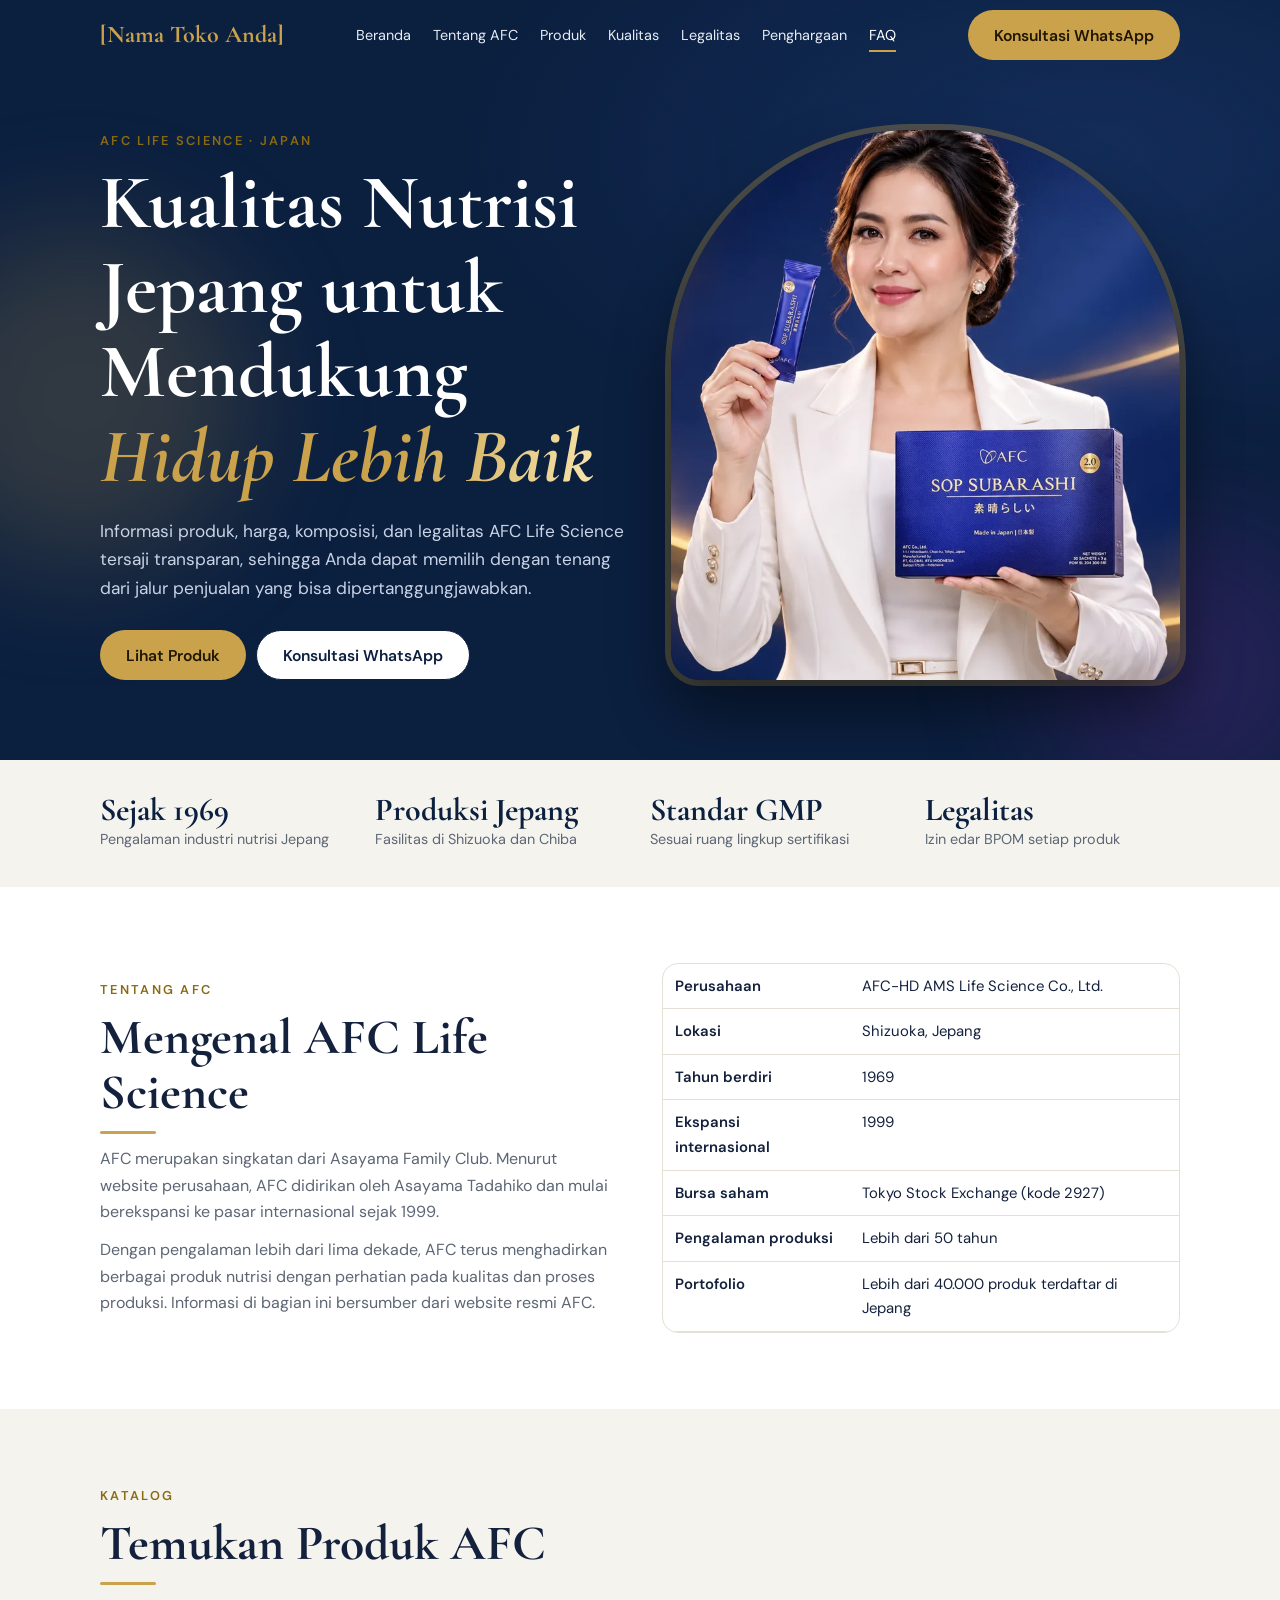
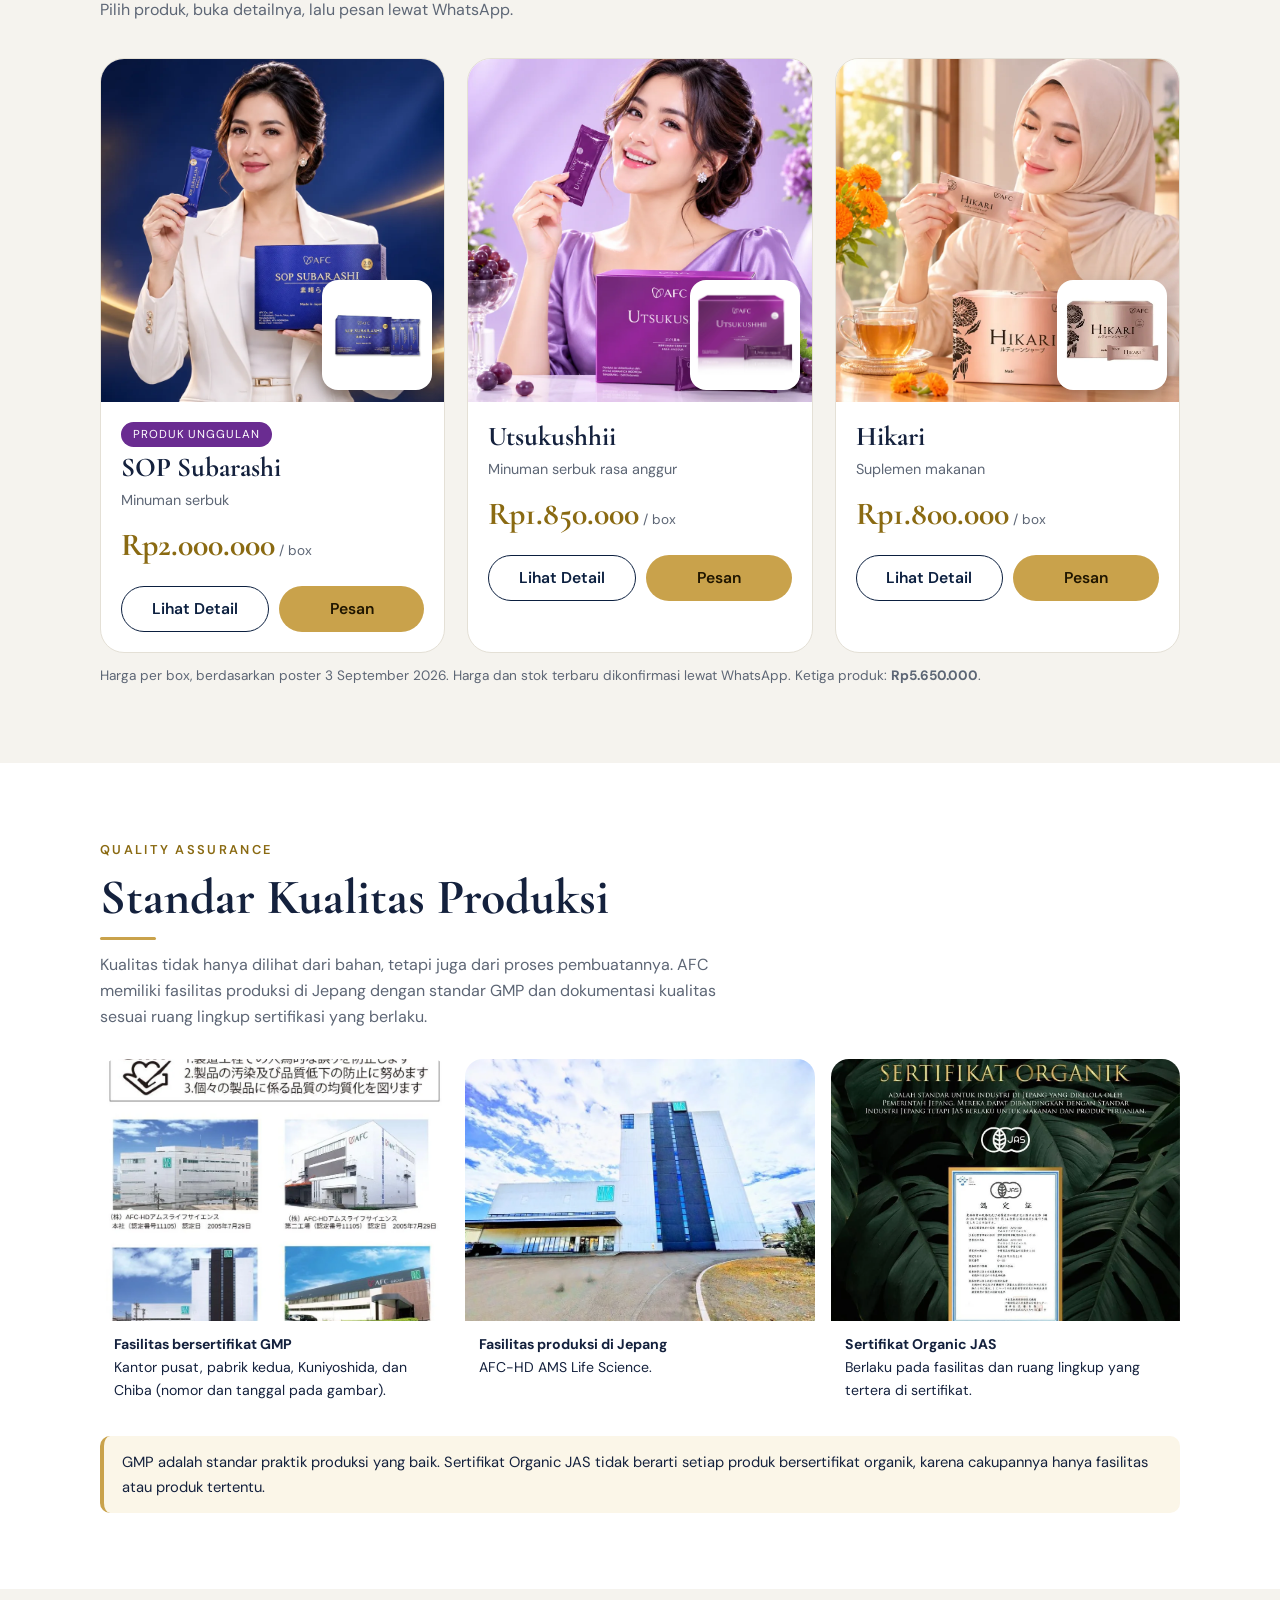
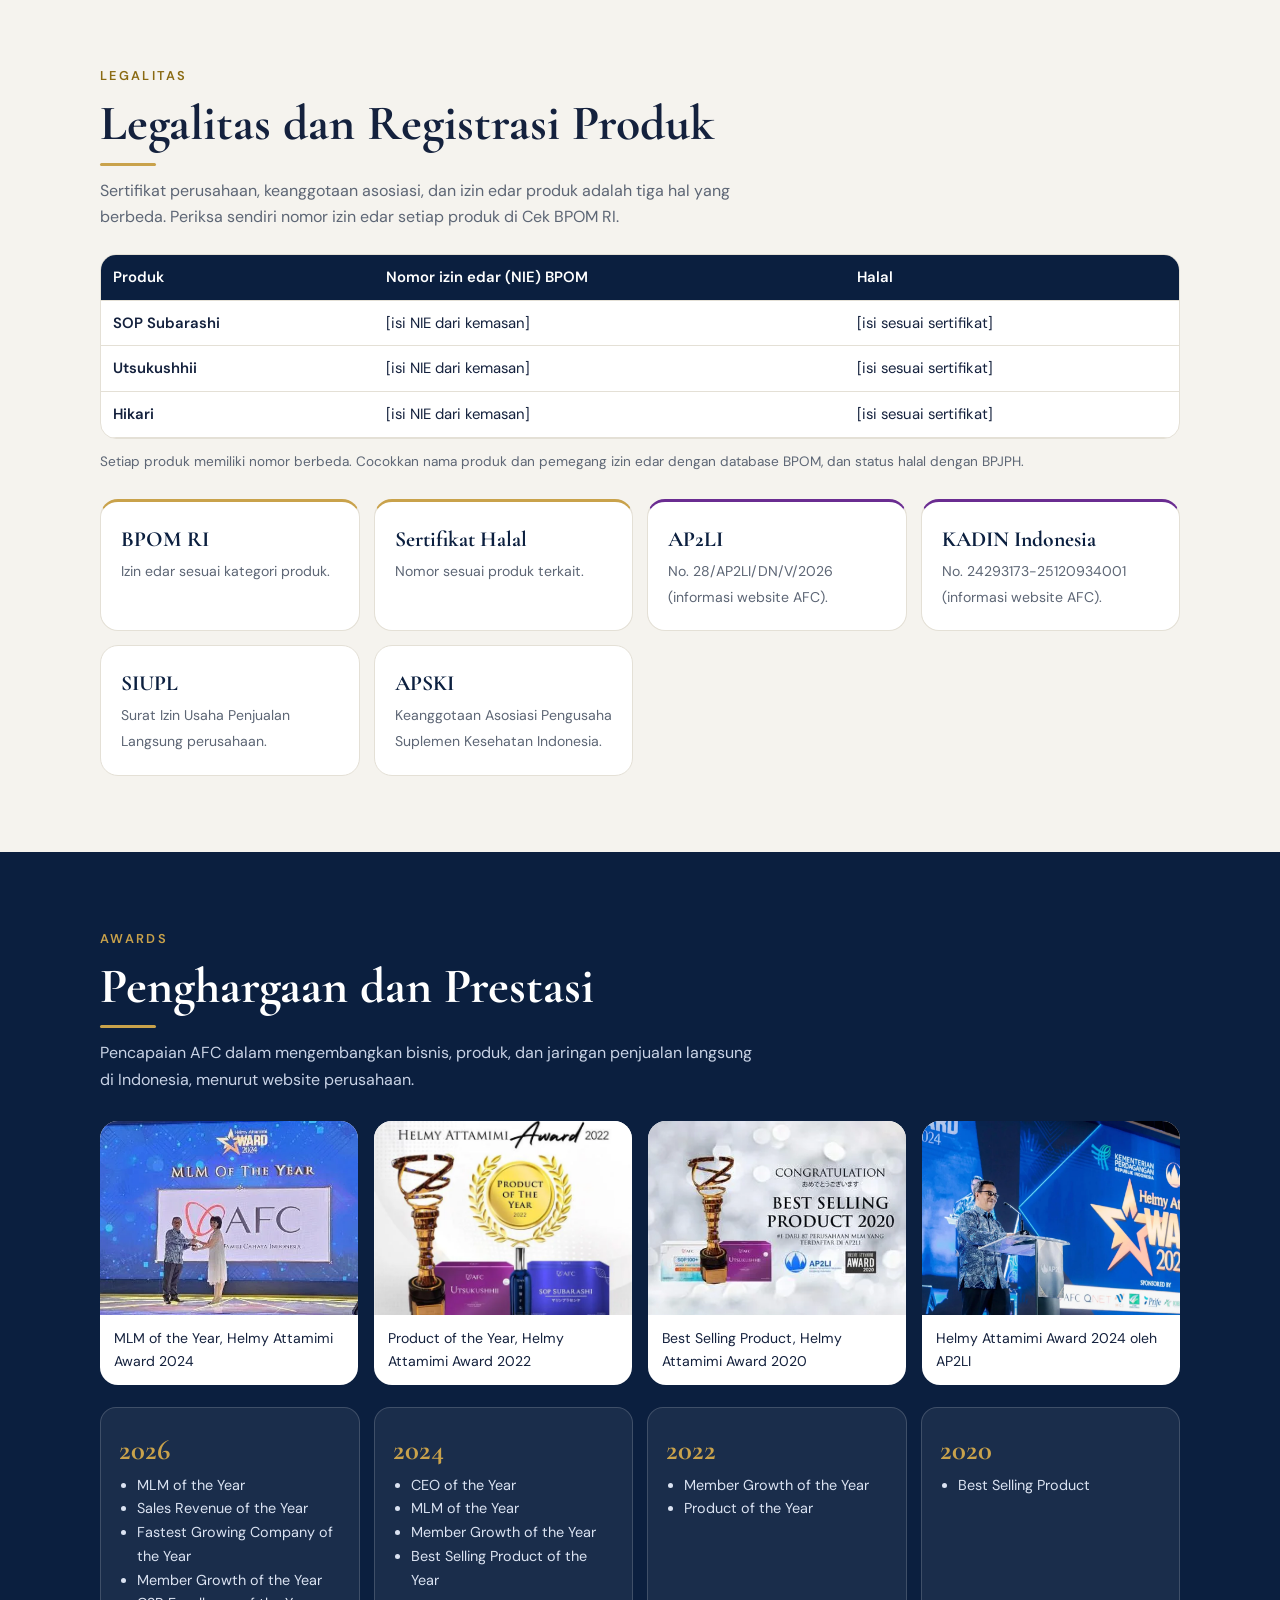
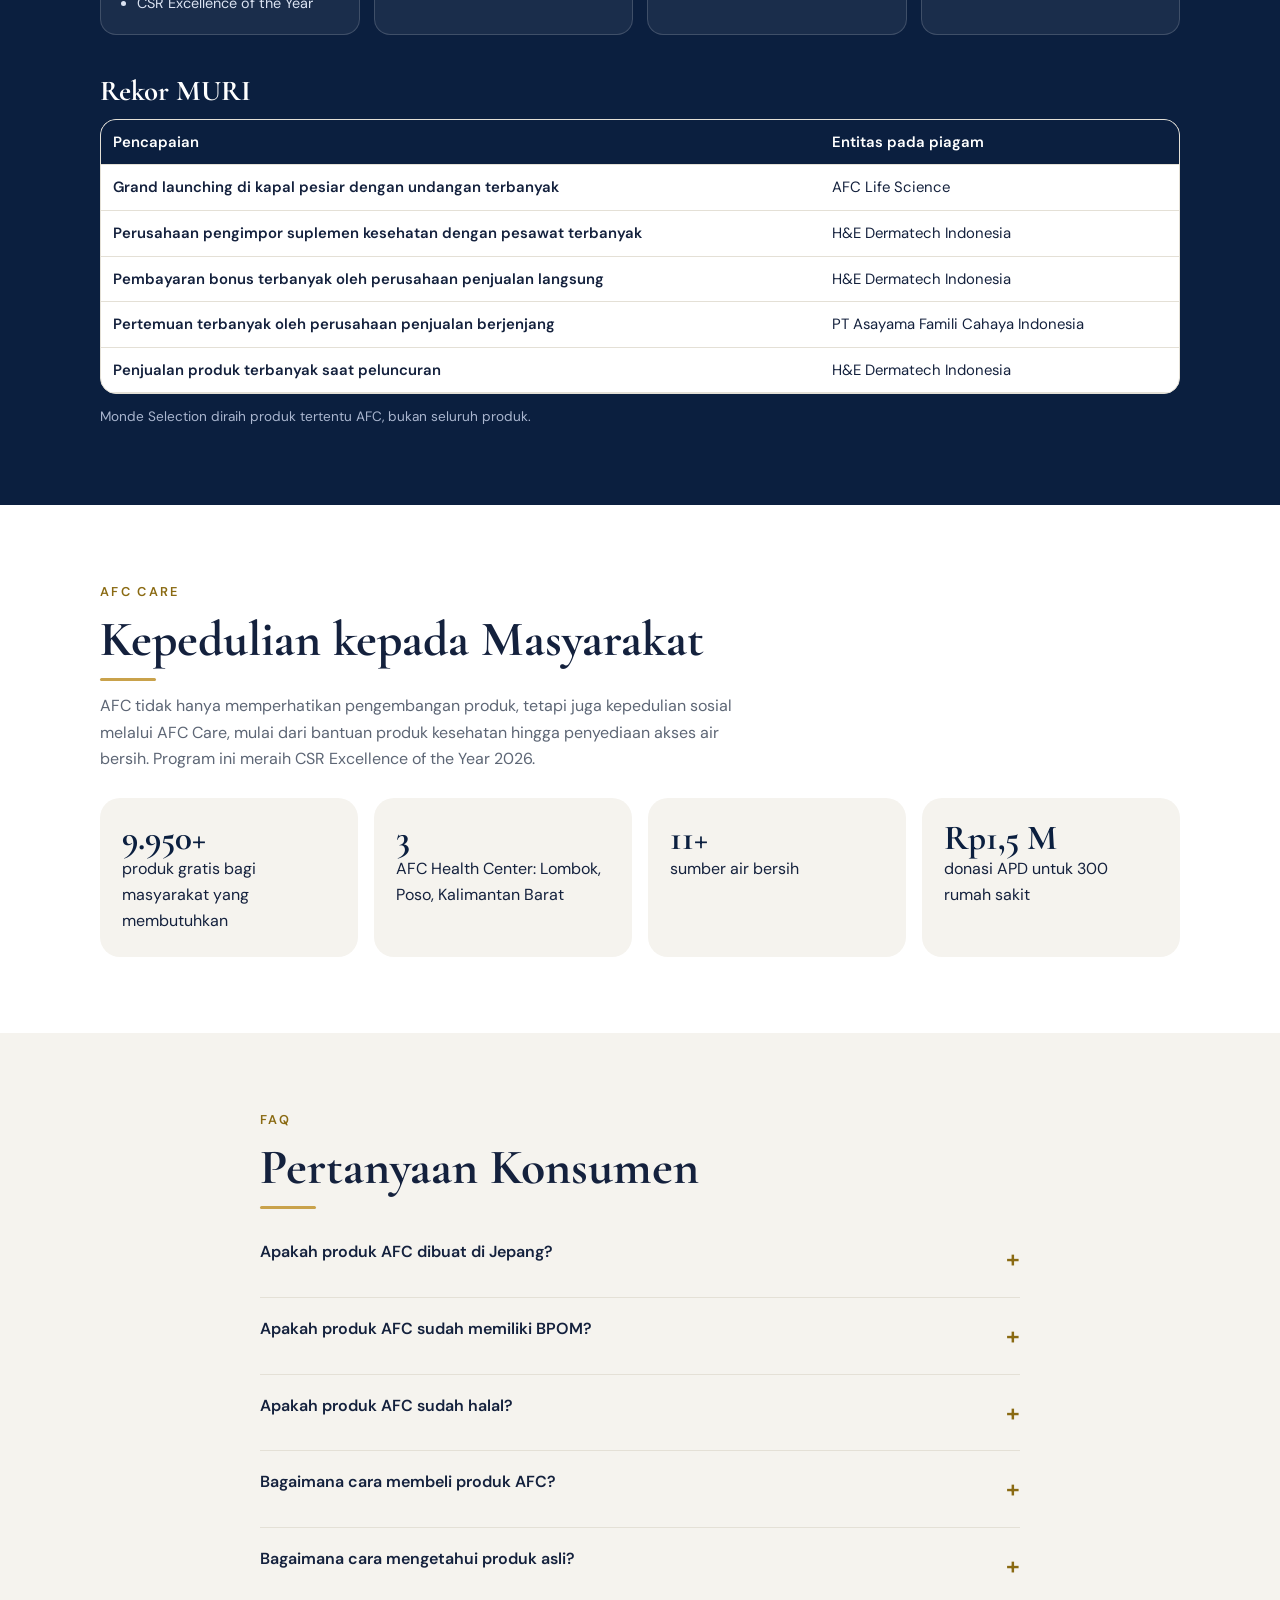
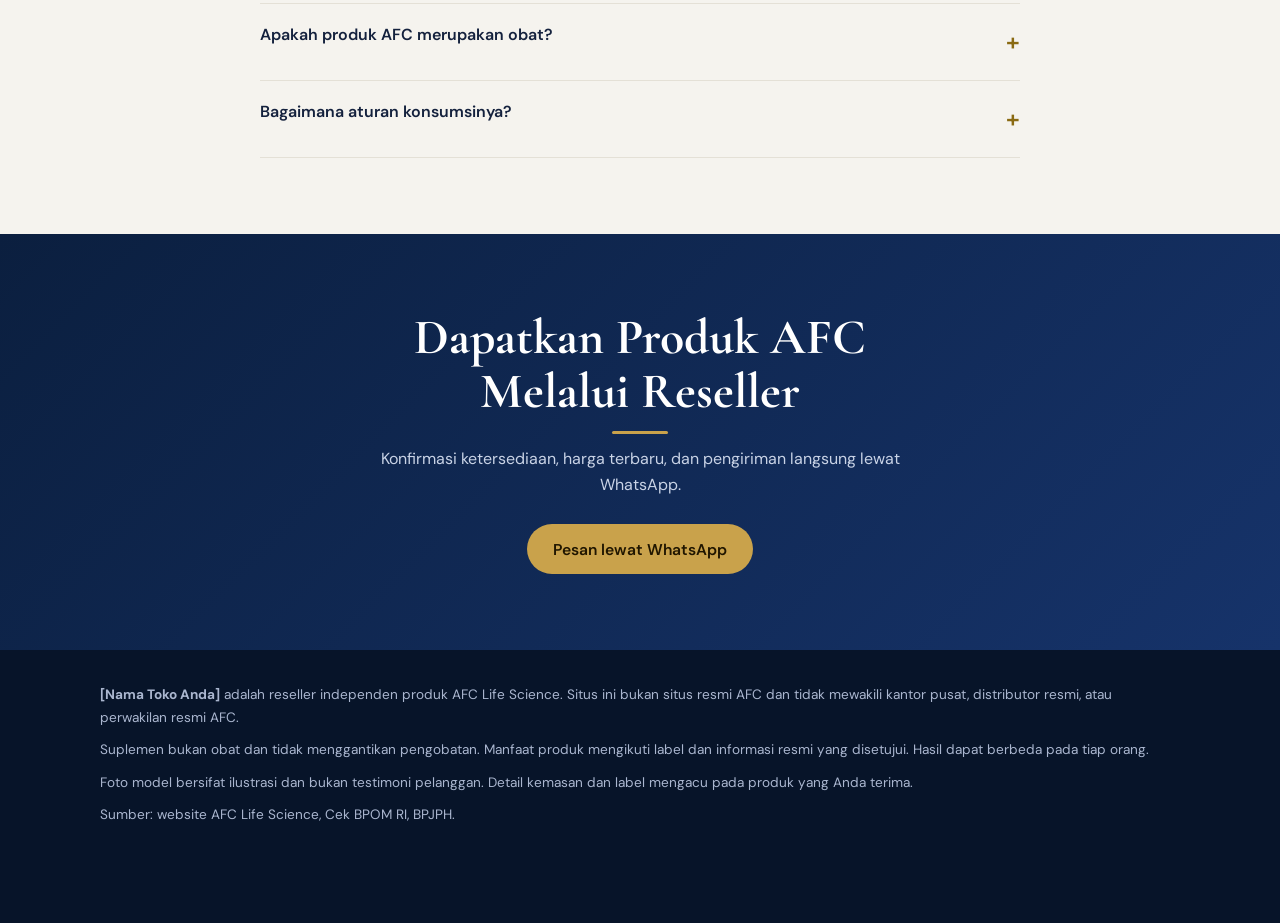
==== index.html @ 200b64c8 "Versi pertama" ====
<!DOCTYPE html>
<html lang="id">
<head>
<meta charset="utf-8">
<meta name="viewport" content="width=device-width, initial-scale=1, viewport-fit=cover">
<title>Produk AFC Life Science – SOP Subarashi, Utsukushhii, Hikari</title>
<meta name="description" content="Informasi produk, harga, komposisi, dan legalitas AFC Life Science. Pemesanan mudah lewat WhatsApp, pengiriman ke seluruh Indonesia.">
<link rel="canonical" href="https://www.domainanda.com/">
<meta property="og:title" content="Produk AFC Life Science – Kualitas Nutrisi Jepang">
<meta property="og:description" content="Katalog, harga, dan legalitas produk AFC Life Science. Pesan lewat WhatsApp.">
<meta property="og:image" content="https://www.domainanda.com/assets/images/product/sop-subarashi.webp">
<link rel="icon" type="image/svg+xml" href="assets/images/icons/favicon.svg">
<link rel="preconnect" href="https://fonts.googleapis.com"><link rel="preconnect" href="https://fonts.gstatic.com" crossorigin>
<link href="https://fonts.googleapis.com/css2?family=Cormorant+Garamond:ital,wght@0,600;0,700;1,600&family=DM+Sans:wght@400;500;600&display=swap" rel="stylesheet">
<link rel="stylesheet" href="assets/css/style.css">
</head>
<body>
<div id="prog" aria-hidden="true"></div>
<header id="hd"><div class="wrap nav">
<a class="logo" href="#top"><span class="reseller">[Nama Toko]</span></a>
<nav id="nav" aria-label="Menu utama"><ul>
<li><a href="#top" class="on">Beranda</a></li><li><a href="#tentang">Tentang AFC</a></li><li><a href="#katalog">Produk</a></li><li><a href="#kualitas">Kualitas</a></li><li><a href="#legalitas">Legalitas</a></li><li><a href="#penghargaan">Penghargaan</a></li><li><a href="#faq">FAQ</a></li></ul></nav>
<a class="btn gold" data-wa="Header" href="#">Konsultasi WhatsApp</a>
<button class="burger" id="bg" aria-label="Buka menu" aria-expanded="false"><span></span></button>
</div></header>

<main id="top">
<section class="hero"><div class="wrap">
<div><span class="eyebrow">AFC Life Science · Japan</span>
<h1>Kualitas Nutrisi Jepang untuk Mendukung <em>Hidup Lebih Baik</em></h1>
<p class="lead">Informasi produk, harga, komposisi, dan legalitas AFC Life Science tersaji transparan, sehingga Anda dapat memilih dengan tenang dari jalur penjualan yang bisa dipertanggungjawabkan.</p>
<div class="row"><a class="btn gold" href="#katalog">Lihat Produk</a><a class="btn ghost" data-wa="Hero" href="#">Konsultasi WhatsApp</a></div></div>
<div class="arch"><img src="assets/images/lifestyle/sop-subarashi.webp" alt="Ilustrasi SOP Subarashi AFC Life Science" fetchpriority="high"></div>
</div></section>

<div class="trust"><div class="wrap">
<div class="ti"><b>Sejak 1969</b><span>Pengalaman industri nutrisi Jepang</span></div>
<div class="ti"><b>Produksi Jepang</b><span>Fasilitas di Shizuoka dan Chiba</span></div>
<div class="ti"><b>Standar GMP</b><span>Sesuai ruang lingkup sertifikasi</span></div>
<div class="ti"><b>Legalitas</b><span>Izin edar BPOM setiap produk</span></div>
</div></div>

<section id="tentang"><div class="wrap two">
<div class="rv"><span class="eyebrow">Tentang AFC</span><h2>Mengenal AFC Life Science</h2>
<p class="lead">AFC merupakan singkatan dari Asayama Family Club. Menurut website perusahaan, AFC didirikan oleh Asayama Tadahiko dan mulai berekspansi ke pasar internasional sejak 1999.</p>
<p class="lead" style="margin-top:12px">Dengan pengalaman lebih dari lima dekade, AFC terus menghadirkan berbagai produk nutrisi dengan perhatian pada kualitas dan proses produksi. Informasi di bagian ini bersumber dari website resmi AFC.</p></div>
<div class="tw rv"><table>
<tr><td>Perusahaan</td><td>AFC-HD AMS Life Science Co., Ltd.</td></tr>
<tr><td>Lokasi</td><td>Shizuoka, Jepang</td></tr>
<tr><td>Tahun berdiri</td><td>1969</td></tr>
<tr><td>Ekspansi internasional</td><td>1999</td></tr>
<tr><td>Bursa saham</td><td>Tokyo Stock Exchange (kode 2927)</td></tr>
<tr><td>Pengalaman produksi</td><td>Lebih dari 50 tahun</td></tr>
<tr><td>Portofolio</td><td>Lebih dari 40.000 produk terdaftar di Jepang</td></tr>
</table></div></div></section>

<section id="katalog" style="background:var(--soft)"><div class="wrap">
<span class="eyebrow">Katalog</span><h2>Temukan Produk AFC</h2>
<p class="lead">Pilih produk, buka detailnya, lalu pesan lewat WhatsApp.</p>
<div class="cards" id="cards"></div>
<p class="small"><span id="pnote"></span> Ketiga produk: <b id="total"></b>.</p>
</div></section>

<section id="kualitas"><div class="wrap">
<span class="eyebrow">Quality Assurance</span><h2>Standar Kualitas Produksi</h2>
<p class="lead">Kualitas tidak hanya dilihat dari bahan, tetapi juga dari proses pembuatannya. AFC memiliki fasilitas produksi di Jepang dengan standar GMP dan dokumentasi kualitas sesuai ruang lingkup sertifikasi yang berlaku.</p>
<div class="gal">
<figure class="rv"><a href="assets/images/certification/gmp-fasilitas.webp" target="_blank" rel="noopener"><img src="assets/images/certification/gmp-fasilitas.webp" alt="Fasilitas produksi bersertifikat GMP JHNFA" loading="lazy"></a><figcaption><b>Fasilitas bersertifikat GMP</b><br>Kantor pusat, pabrik kedua, Kuniyoshida, dan Chiba (nomor dan tanggal pada gambar).</figcaption></figure>
<figure class="rv"><a href="assets/images/certification/pabrik-jepang.webp" target="_blank" rel="noopener"><img src="assets/images/certification/pabrik-jepang.webp" alt="Pabrik AFC-HD AMS Life Science di Jepang" loading="lazy"></a><figcaption><b>Fasilitas produksi di Jepang</b><br>AFC-HD AMS Life Science.</figcaption></figure>
<figure class="rv"><a href="assets/images/certification/organic-jas.webp" target="_blank" rel="noopener"><img src="assets/images/certification/organic-jas.webp" alt="Sertifikat Organic JAS" loading="lazy"></a><figcaption><b>Sertifikat Organic JAS</b><br>Berlaku pada fasilitas dan ruang lingkup yang tertera di sertifikat.</figcaption></figure>
</div>
<div class="warn">GMP adalah standar praktik produksi yang baik. Sertifikat Organic JAS tidak berarti setiap produk bersertifikat organik, karena cakupannya hanya fasilitas atau produk tertentu.</div>
</div></section>

<section id="legalitas" style="background:var(--soft)"><div class="wrap">
<span class="eyebrow">Legalitas</span><h2>Legalitas dan Registrasi Produk</h2>
<p class="lead">Sertifikat perusahaan, keanggotaan asosiasi, dan izin edar produk adalah tiga hal yang berbeda. Periksa sendiri nomor izin edar setiap produk di Cek BPOM RI.</p>
<div class="tw" style="margin-top:24px;background:#fff"><table>
<tr><th>Produk</th><th>Nomor izin edar (NIE) BPOM</th><th>Halal</th></tr>
<tr><td>SOP Subarashi</td><td>[isi NIE dari kemasan]</td><td>[isi sesuai sertifikat]</td></tr>
<tr><td>Utsukushhii</td><td>[isi NIE dari kemasan]</td><td>[isi sesuai sertifikat]</td></tr>
<tr><td>Hikari</td><td>[isi NIE dari kemasan]</td><td>[isi sesuai sertifikat]</td></tr></table></div>
<p class="small">Setiap produk memiliki nomor berbeda. Cocokkan nama produk dan pemegang izin edar dengan database BPOM, dan status halal dengan BPJPH.</p>
<div class="badges">
<div class="bd g"><b>BPOM RI</b><span>Izin edar sesuai kategori produk.</span></div>
<div class="bd g"><b>Sertifikat Halal</b><span>Nomor sesuai produk terkait.</span></div>
<div class="bd p"><b>AP2LI</b><span>No. 28/AP2LI/DN/V/2026 (informasi website AFC).</span></div>
<div class="bd p"><b>KADIN Indonesia</b><span>No. 24293173-25120934001 (informasi website AFC).</span></div>
<div class="bd"><b>SIUPL</b><span>Surat Izin Usaha Penjualan Langsung perusahaan.</span></div>
<div class="bd"><b>APSKI</b><span>Keanggotaan Asosiasi Pengusaha Suplemen Kesehatan Indonesia.</span></div>
</div></div></section>

<section id="penghargaan" class="dark"><div class="wrap">
<span class="eyebrow">Awards</span><h2>Penghargaan dan Prestasi</h2>
<p class="lead">Pencapaian AFC dalam mengembangkan bisnis, produk, dan jaringan penjualan langsung di Indonesia, menurut website perusahaan.</p>
<div class="gal">
<figure class="rv"><img src="assets/images/awards/mlm-of-the-year-2024.webp" alt="MLM of the Year 2024" loading="lazy"><figcaption>MLM of the Year, Helmy Attamimi Award 2024</figcaption></figure>
<figure class="rv"><img src="assets/images/awards/product-of-the-year-2022.webp" alt="Product of the Year 2022" loading="lazy"><figcaption>Product of the Year, Helmy Attamimi Award 2022</figcaption></figure>
<figure class="rv"><img src="assets/images/awards/best-selling-2020.webp" alt="Best Selling Product 2020" loading="lazy"><figcaption>Best Selling Product, Helmy Attamimi Award 2020</figcaption></figure>
<figure class="rv"><img src="assets/images/awards/helmy-attamimi-2024.webp" alt="Helmy Attamimi Award 2024" loading="lazy"><figcaption>Helmy Attamimi Award 2024 oleh AP2LI</figcaption></figure>
</div>
<div class="yrs">
<div class="yr"><b>2026</b><ul><li>MLM of the Year</li><li>Sales Revenue of the Year</li><li>Fastest Growing Company of the Year</li><li>Member Growth of the Year</li><li>CSR Excellence of the Year</li></ul></div>
<div class="yr"><b>2024</b><ul><li>CEO of the Year</li><li>MLM of the Year</li><li>Member Growth of the Year</li><li>Best Selling Product of the Year</li></ul></div>
<div class="yr"><b>2022</b><ul><li>Member Growth of the Year</li><li>Product of the Year</li></ul></div>
<div class="yr"><b>2020</b><ul><li>Best Selling Product</li></ul></div>
</div>
<h3 style="font-size:1.8rem;margin:40px 0 12px">Rekor MURI</h3>
<div class="tw" style="background:#fff;color:var(--ink)"><table>
<tr><th>Pencapaian</th><th>Entitas pada piagam</th></tr>
<tr><td>Grand launching di kapal pesiar dengan undangan terbanyak</td><td>AFC Life Science</td></tr>
<tr><td>Perusahaan pengimpor suplemen kesehatan dengan pesawat terbanyak</td><td>H&amp;E Dermatech Indonesia</td></tr>
<tr><td>Pembayaran bonus terbanyak oleh perusahaan penjualan langsung</td><td>H&amp;E Dermatech Indonesia</td></tr>
<tr><td>Pertemuan terbanyak oleh perusahaan penjualan berjenjang</td><td>PT Asayama Famili Cahaya Indonesia</td></tr>
<tr><td>Penjualan produk terbanyak saat peluncuran</td><td>H&amp;E Dermatech Indonesia</td></tr></table></div>
<p class="small" style="color:#aab6cf">Monde Selection diraih produk tertentu AFC, bukan seluruh produk.</p>
</div></section>

<section id="care"><div class="wrap">
<span class="eyebrow">AFC Care</span><h2>Kepedulian kepada Masyarakat</h2>
<p class="lead">AFC tidak hanya memperhatikan pengembangan produk, tetapi juga kepedulian sosial melalui AFC Care, mulai dari bantuan produk kesehatan hingga penyediaan akses air bersih. Program ini meraih CSR Excellence of the Year 2026.</p>
<div class="stats">
<div class="stat rv"><b data-to="10000" data-suffix="+">10.000+</b>produk gratis bagi masyarakat yang membutuhkan</div>
<div class="stat rv"><b data-to="3">3</b>AFC Health Center: Lombok, Poso, Kalimantan Barat</div>
<div class="stat rv"><b data-to="11" data-suffix="+">11+</b>sumber air bersih</div>
<div class="stat rv"><b data-to="1.5" data-dec="1" data-prefix="Rp" data-suffix=" M">Rp1,5 M</b>donasi APD untuk 300 rumah sakit</div>
</div></div></section>

<section id="faq" style="background:var(--soft)"><div class="wrap" style="max-width:800px"><span class="eyebrow">FAQ</span><h2>Pertanyaan Konsumen</h2>
<details><summary>Apakah produk AFC dibuat di Jepang?</summary><div class="a"><div>Website AFC menyatakan produknya dibuat di Jepang. Periksa juga informasi negara produksi pada kemasan masing-masing produk.</div></div></details>
<details><summary>Apakah produk AFC sudah memiliki BPOM?</summary><div class="a"><div>Produk yang dipasarkan di Indonesia memiliki izin edar dengan nomor registrasi masing-masing, yang dapat diperiksa di website resmi BPOM.</div></div></details>
<details><summary>Apakah produk AFC sudah halal?</summary><div class="a"><div>Status halal mengikuti produk dan cakupan sertifikat yang berlaku. Tanyakan nomor sertifikatnya kepada kami atau periksa di BPJPH.</div></div></details>
<details><summary>Bagaimana cara membeli produk AFC?</summary><div class="a"><div>Hubungi kami lewat WhatsApp untuk informasi harga, ketersediaan, dan pemesanan.</div></div></details>
<details><summary>Bagaimana cara mengetahui produk asli?</summary><div class="a"><div>Periksa kemasan, label, nomor izin edar, informasi produsen dan pemegang izin edar, serta sumber pembelian.</div></div></details>
<details><summary>Apakah produk AFC merupakan obat?</summary><div class="a"><div>Bukan. Suplemen tidak menggantikan pengobatan atau konsultasi medis.</div></div></details>
<details><summary>Bagaimana aturan konsumsinya?</summary><div class="a"><div>Ikuti petunjuk konsumsi yang tertera pada kemasan dan informasi resmi produk.</div></div></details>
</div></section>

<section class="cta"><div class="wrap"><h2>Dapatkan Produk AFC Melalui Reseller</h2>
<p>Konfirmasi ketersediaan, harga terbaru, dan pengiriman langsung lewat WhatsApp.</p>
<a class="btn gold" data-wa="Penutup" href="#">Pesan lewat WhatsApp</a></div></section>
</main>

<footer><div class="wrap">
<div><b class="reseller"></b> adalah reseller independen produk AFC Life Science. Situs ini bukan situs resmi AFC dan tidak mewakili kantor pusat, distributor resmi, atau perwakilan resmi AFC.</div>
<div>Suplemen bukan obat dan tidak menggantikan pengobatan. Manfaat produk mengikuti label dan informasi resmi yang disetujui. Hasil dapat berbeda pada tiap orang.</div>
<div>Foto model bersifat ilustrasi dan bukan testimoni pelanggan. Detail kemasan dan label mengacu pada produk yang Anda terima.</div>
<div>Sumber: website AFC Life Science, Cek BPOM RI, BPJPH.</div></div></footer>

<a class="btn gold sticky" data-wa="Sticky" href="#">Pesan via WhatsApp</a>
<dialog id="dlg" aria-label="Detail produk"><button class="x" data-close aria-label="Tutup">×</button><div id="dbody"></div></dialog>
<script src="assets/js/product.js"></script>
<script src="assets/js/tracking.js"></script>
<script src="assets/js/main.js" defer></script>
</body>
</html>
---- assets/css/style.css ----
:root{--navy:#0B1F3F;--navy2:#16336a;--gold:#C9A24B;--gold-d:#8a6a12;--purple:#6A2C91;--gray:#5d6675;--soft:#f5f3ee;--line:#e4e0d6;--ink:#14213d}
*{box-sizing:border-box;margin:0}
html{scroll-behavior:smooth;scroll-padding-top:76px;padding-top:env(safe-area-inset-top,0px);padding-bottom:env(safe-area-inset-bottom,0px)}
body{font-family:'DM Sans',system-ui,sans-serif;color:var(--ink);background:#fff;line-height:1.65;overflow-x:hidden}
h1,h2,h3{font-family:'Cormorant Garamond',Georgia,serif;line-height:1.1;font-weight:700}
img{max-width:100%;display:block}
.wrap{max-width:1120px;margin:auto;padding:0 20px}
section{padding:76px 0}
h2{font-size:clamp(2rem,5vw,3.1rem);margin-bottom:12px}
.eyebrow,.script{font-size:.8rem;letter-spacing:.18em;text-transform:uppercase;color:var(--gold-d);font-weight:600;display:block;margin-bottom:10px}
.lead{color:var(--gray);max-width:60ch}
.btn{display:inline-flex;align-items:center;justify-content:center;gap:8px;min-height:50px;padding:0 26px;border-radius:99px;background:var(--navy);color:#fff;font:600 .98rem 'DM Sans',sans-serif;text-decoration:none;border:0;cursor:pointer;transition:transform .2s,background .2s}
.btn:hover{transform:translateY(-2px)}
.btn.gold{background:var(--gold);color:#201600}.btn.gold:hover{background:#d8b45e}
.btn.ghost{background:#fff;color:var(--navy);border:1px solid var(--navy)}
:focus-visible{outline:3px solid var(--gold);outline-offset:3px}
header{position:fixed;inset:0 0 auto;z-index:50;padding-top:env(safe-area-inset-top,0px);transition:background .3s}
header.s{background:rgba(11,31,63,.96);backdrop-filter:blur(8px)}
.nav{display:flex;align-items:center;justify-content:space-between;height:70px;gap:16px}
.logo{font-family:'Cormorant Garamond',serif;font-weight:700;font-size:1.5rem;color:#fff;text-decoration:none;white-space:nowrap}
.logo span{color:var(--gold)}
nav ul{display:flex;gap:22px;list-style:none;padding:0}
nav a{color:#e8ecf5;text-decoration:none;font-size:.9rem;padding:6px 0;border-bottom:2px solid transparent}
nav a.on{border-color:var(--gold);color:#fff}
.burger{display:none;width:44px;height:44px;border-radius:50%;border:1px solid #ffffff55;background:transparent;cursor:pointer;position:relative}
.burger span,.burger span::before{position:absolute;left:12px;width:18px;height:2px;background:#fff;transition:.3s}
.burger span{top:21px}.burger span::before{content:"";left:0;top:-6px}
.burger[aria-expanded=true] span{background:transparent}.burger[aria-expanded=true] span::before{top:0;transform:rotate(45deg)}
@media(max-width:960px){.burger{display:block}.nav>.btn{display:none}
nav{position:fixed;inset:70px 0 auto;background:var(--navy);padding:14px 20px 24px;transform:translateY(-130%);transition:transform .35s}
nav.open{transform:none}nav ul{flex-direction:column;gap:4px}nav a{display:block;padding:12px 0;font-size:1.05rem}}
.hero{background:radial-gradient(70% 60% at 85% 20%,#24488f55,transparent 70%),var(--navy);color:#fff;padding:130px 0 80px}
.hero .wrap{display:grid;grid-template-columns:1.05fr 1fr;gap:36px;align-items:center}
.hero h1{font-size:clamp(2.6rem,7vw,4.8rem);margin-bottom:18px}.hero h1 em{color:var(--gold);font-style:italic}
.hero .lead{color:#c9d3e6;margin-bottom:28px;font-size:1.08rem}
.row{display:flex;gap:10px;flex-wrap:wrap}
.panel{background:var(--soft);border-radius:200px 200px 28px 28px;padding:44px 20px 28px;display:flex;align-items:center;justify-content:center;position:relative;box-shadow:0 30px 60px #0006}
.panel img{mix-blend-mode:multiply;width:36%;margin:0 -2%}
.panel img:nth-child(2){width:42%;z-index:2}
.panel .float{animation:fl 6s ease-in-out infinite}
@keyframes fl{50%{transform:translateY(-8px)}}
@media(max-width:860px){.hero .wrap{grid-template-columns:1fr}}
.trust{background:var(--soft);padding:34px 0}
.trust .wrap{display:grid;grid-template-columns:repeat(auto-fit,minmax(200px,1fr));gap:20px}
.ti b{font-family:'Cormorant Garamond',serif;font-size:2rem;color:var(--navy);display:block;line-height:1}
.ti span{font-size:.9rem;color:var(--gray)}
.two{display:grid;grid-template-columns:1fr 1fr;gap:44px;align-items:center}
@media(max-width:860px){.two{grid-template-columns:1fr;gap:26px}}
table{width:100%;border-collapse:collapse;font-size:.93rem}
td,th{text-align:left;padding:10px 12px;border-bottom:1px solid var(--line);vertical-align:top}
th{background:var(--navy);color:#fff;font-weight:600}
td:first-child{font-weight:600}
.tw{overflow-x:auto;border:1px solid var(--line);border-radius:16px}
.cards{display:grid;grid-template-columns:repeat(auto-fit,minmax(270px,1fr));gap:22px;margin-top:34px}
.card{border:1px solid var(--line);border-radius:24px;overflow:hidden;background:#fff;transition:transform .25s,box-shadow .25s}
.card:hover{transform:translateY(-5px);box-shadow:0 18px 40px #0b1f3f1f}
.ph{background:var(--soft);aspect-ratio:1;display:grid;place-items:center;padding:18px}
.ph img{mix-blend-mode:multiply;max-height:100%;object-fit:contain}
.cb{padding:20px;display:grid;gap:6px}
.cb h3{font-size:1.7rem}.cat{color:var(--gray);font-size:.9rem}
.tag{justify-self:start;background:var(--purple);color:#fff;font-size:.72rem;letter-spacing:.08em;text-transform:uppercase;border-radius:99px;padding:3px 12px}
.pr{font-family:'Cormorant Garamond',serif;font-size:2rem;font-weight:700;color:var(--gold-d)}.pr small{font:.85rem 'DM Sans';color:var(--gray)}
.cb .row{margin-top:8px}.cb .btn{flex:1;min-height:46px;padding:0 14px}
.small{font-size:.85rem;color:var(--gray);margin-top:12px}
.dark{background:var(--navy);color:#fff}.dark .lead{color:#c9d3e6}.dark .eyebrow{color:var(--gold)}
.gal{display:grid;grid-template-columns:repeat(auto-fit,minmax(230px,1fr));gap:16px;margin-top:28px}
.gal figure{background:#fff;color:var(--ink);border-radius:18px;overflow:hidden}
.gal img{width:100%;aspect-ratio:4/3;object-fit:cover}
.gal figcaption{padding:12px 14px;font-size:.88rem}
.gal a{display:block}
.badges{display:grid;grid-template-columns:repeat(auto-fit,minmax(230px,1fr));gap:14px;margin-top:26px}
.bd{border:1px solid var(--line);border-radius:18px;padding:20px;background:#fff}
.bd b{display:block;font-family:'Cormorant Garamond',serif;font-size:1.35rem;color:var(--navy)}
.bd span{font-size:.88rem;color:var(--gray)}
.bd.p{border-top:3px solid var(--purple)}.bd.g{border-top:3px solid var(--gold)}
.warn{background:#fbf6e8;border-left:4px solid var(--gold);padding:14px 18px;border-radius:10px;font-size:.92rem;margin-top:22px}
.yrs{display:grid;grid-template-columns:repeat(auto-fit,minmax(220px,1fr));gap:14px;margin-top:22px}
.yr{background:#ffffff10;border:1px solid #ffffff2a;border-radius:16px;padding:18px}
.yr b{font-family:'Cormorant Garamond',serif;font-size:1.8rem;color:var(--gold)}
.yr ul{padding-left:18px;font-size:.9rem;color:#dbe3f2}
.stats{display:grid;grid-template-columns:repeat(auto-fit,minmax(200px,1fr));gap:16px;margin-top:26px}
.stat{background:var(--soft);border-radius:20px;padding:22px}.stat b{font-family:'Cormorant Garamond',serif;font-size:2.2rem;color:var(--navy);display:block;line-height:1}
details{border-bottom:1px solid var(--line)}
summary{cursor:pointer;list-style:none;display:flex;justify-content:space-between;gap:16px;padding:18px 0;font-weight:600}
summary::-webkit-details-marker{display:none}
summary::after{content:"+";font-size:1.5rem;color:var(--gold-d);transition:transform .3s}
details[open] summary::after{transform:rotate(45deg)}
details .a{display:grid;grid-template-rows:0fr;transition:grid-template-rows .3s}
details[open] .a{grid-template-rows:1fr}
details .a>div{overflow:hidden;color:var(--gray)}details[open] .a>div{padding-bottom:16px}
.cta{background:linear-gradient(135deg,var(--navy),var(--navy2));color:#fff;text-align:center}
.cta h2{max-width:20ch;margin:0 auto 12px}.cta p{color:#c9d3e6;max-width:52ch;margin:0 auto 26px}
footer{background:#071429;color:#aab6cf;padding:34px 0 96px;font-size:.85rem}
footer .wrap{display:grid;gap:10px}
dialog{border:0;border-radius:26px;padding:0;width:min(920px,94vw);max-height:90vh;overflow:auto}
dialog::backdrop{background:#0b1f3f99}
.x{position:sticky;top:0;float:right;margin:12px;width:40px;height:40px;border-radius:50%;border:0;background:var(--navy);color:#fff;font-size:1.3rem;cursor:pointer;z-index:2}
#dbody{display:grid;grid-template-columns:1fr 1.2fr;gap:24px;padding:28px}
.dimg{background:var(--soft);border-radius:20px;display:grid;place-items:center;padding:20px}.dimg img{mix-blend-mode:multiply}
.dtx h3{font-size:2.2rem}.dtx h4{margin:14px 0 6px}
.ing{padding-left:18px;font-size:.93rem}
dl{display:grid;grid-template-columns:auto 1fr;gap:4px 14px;font-size:.9rem;margin:12px 0}dt{font-weight:600}dd{margin:0;color:var(--gray)}
@media(max-width:760px){#dbody{grid-template-columns:1fr}}
.sticky{position:fixed;left:16px;right:16px;bottom:calc(14px + env(safe-area-inset-bottom,0px));z-index:40;display:none;box-shadow:0 10px 28px #0005;animation:pulse 3s infinite}
@keyframes pulse{0%,100%{box-shadow:0 10px 28px #0005,0 0 0 0 #c9a24b88}60%{box-shadow:0 10px 28px #0005,0 0 0 14px #c9a24b00}}
@media(max-width:960px){.sticky{display:inline-flex}}
.rv{opacity:0;transform:translateY(22px);transition:opacity .7s,transform .7s}.rv.in{opacity:1;transform:none}
@media(prefers-reduced-motion:reduce){*{animation:none!important;transition:none!important;scroll-behavior:auto!important}.rv{opacity:1;transform:none}}

.arch{border-radius:240px 240px 28px 28px;overflow:hidden;box-shadow:0 30px 60px #0007,0 0 0 6px #c9a24b55}
.arch img{width:100%;aspect-ratio:1/1.08;object-fit:cover}
.ph{position:relative;padding:0;overflow:hidden}
.ph img.cover{width:100%;height:100%;object-fit:cover;mix-blend-mode:normal;transition:transform .6s}
.card:hover .cover{transform:scale(1.04)}
.ph img.inset{position:absolute;right:12px;bottom:12px;width:32%;height:auto;aspect-ratio:1;background:#fff;border-radius:16px;padding:6px;object-fit:contain;mix-blend-mode:normal;box-shadow:0 8px 20px #0004}
.dimg{display:grid;gap:12px;align-content:start;padding:0;background:none}
.dimg img{border-radius:20px;width:100%;mix-blend-mode:normal}
.dimg .pk{background:var(--soft);padding:14px;max-height:190px;object-fit:contain}

/* ===== Animasi ===== */
#prog{position:fixed;top:0;left:0;right:0;height:3px;background:linear-gradient(90deg,var(--gold),#f3dc9a);transform:scaleX(0);transform-origin:0 50%;z-index:60}
.hero{position:relative;overflow:hidden}
.hero .wrap{position:relative;z-index:1}
.hero::before,.hero::after{content:"";position:absolute;border-radius:50%;filter:blur(60px);pointer-events:none;animation:orb 14s ease-in-out infinite}
.hero::before{width:340px;height:340px;background:#c9a24b33;left:-90px;top:30%}
.hero::after{width:300px;height:300px;background:#6a2c9144;right:-60px;bottom:-60px;animation-delay:-6s}
@keyframes orb{50%{transform:translate(40px,-30px) scale(1.15)}}
@keyframes up{from{opacity:0;transform:translateY(28px)}to{opacity:1;transform:none}}
@keyframes pop{from{opacity:0;transform:scale(.92) translateY(20px)}to{opacity:1;transform:none}}
.hero .eyebrow,.hero h1,.hero .lead,.hero .row{animation:up .9s cubic-bezier(.2,.7,.2,1) both}
.hero .eyebrow{animation-delay:.1s}.hero h1{animation-delay:.25s}.hero .lead{animation-delay:.45s}.hero .row{animation-delay:.6s}
.arch{animation:pop 1.2s .3s cubic-bezier(.2,.7,.2,1) both}
.arch img{transform:translateY(var(--py,0px)) scale(1.08)}
.hero h1 em{background:linear-gradient(100deg,#C9A24B 30%,#f6e3a8 50%,#C9A24B 70%);background-size:200% 100%;-webkit-background-clip:text;background-clip:text;color:transparent;animation:shine 6s linear infinite}
@keyframes shine{to{background-position:-200% 0}}
.btn.gold{position:relative;overflow:hidden}
.btn.gold::after{content:"";position:absolute;inset:0;background:linear-gradient(110deg,transparent 30%,#fff8 50%,transparent 70%);transform:translateX(-130%)}
.btn.gold:hover::after{transform:translateX(130%);transition:transform .8s}
h2::after{content:"";display:block;width:0;height:3px;border-radius:3px;background:var(--gold);margin-top:12px;transition:width .9s .3s}
h2.in::after,.rv.in h2::after{width:56px}
.cta h2::after{margin-inline:auto}
.gal figure img{transform:scale(1.15);transition:transform 1.4s cubic-bezier(.2,.7,.2,1)}
.gal figure.in img{transform:none}
.bd,.stat,.yr,.ti{transition:transform .3s,box-shadow .3s}
.bd:hover,.stat:hover{transform:translateY(-4px);box-shadow:0 14px 30px #0b1f3f1a}
.yr:hover{transform:translateY(-4px);border-color:var(--gold)}
nav a{transition:color .2s,border-color .2s}
@media(prefers-reduced-motion:reduce){.hero::before,.hero::after{display:none}.hero h1 em{background:none;color:var(--gold)}.arch img{transform:none}#prog{display:none}}
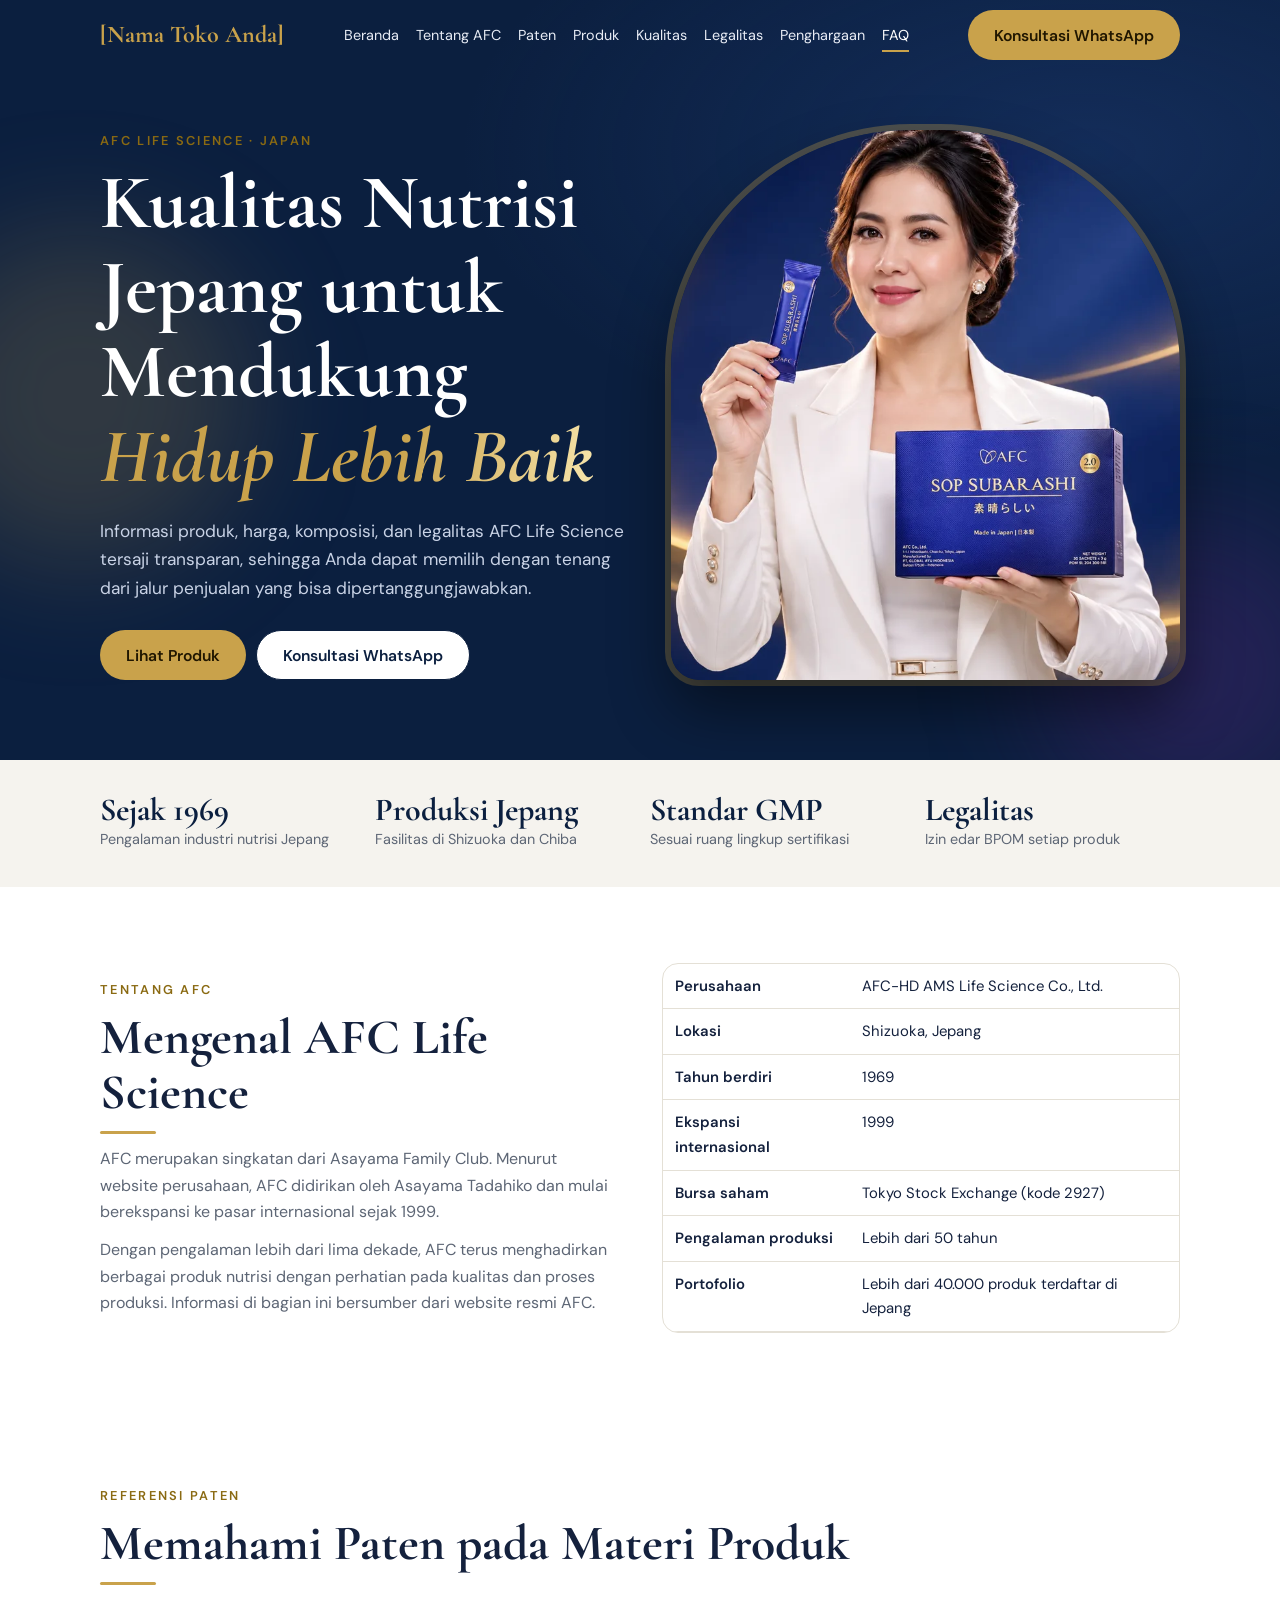
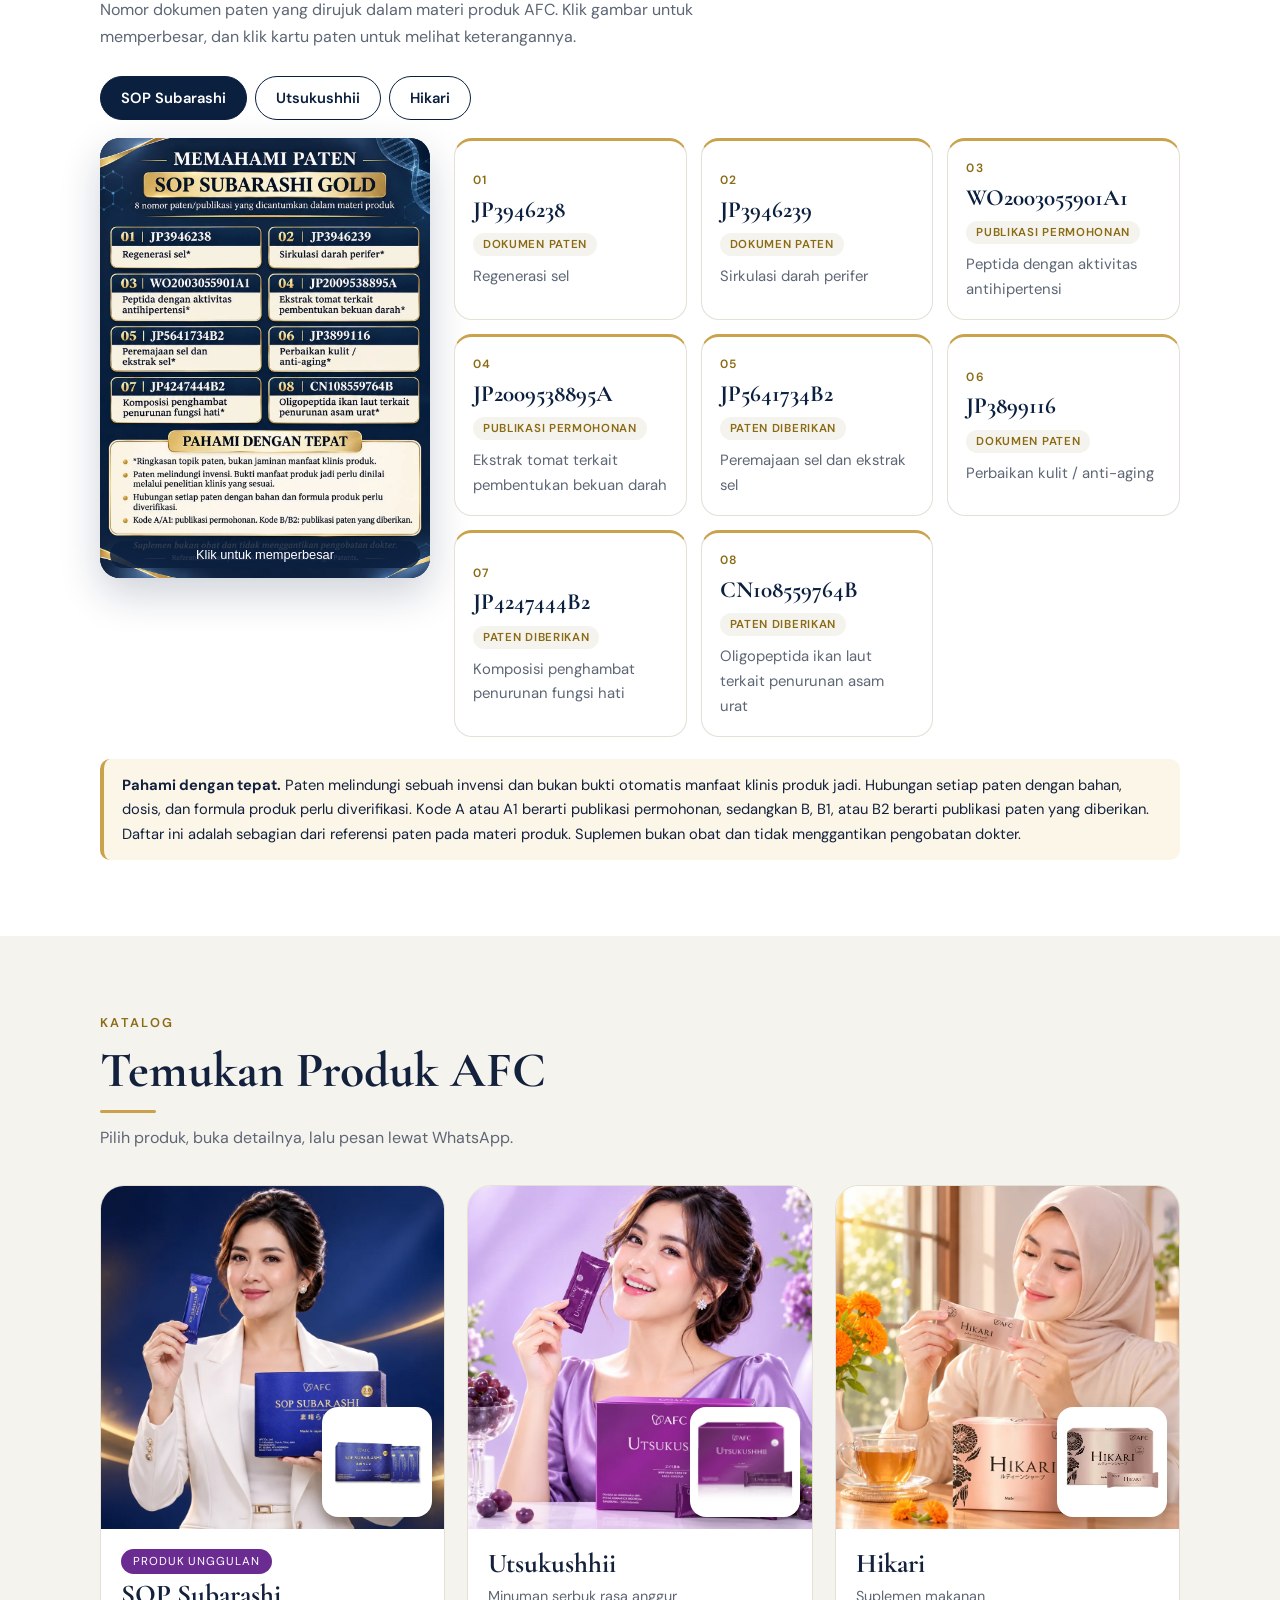
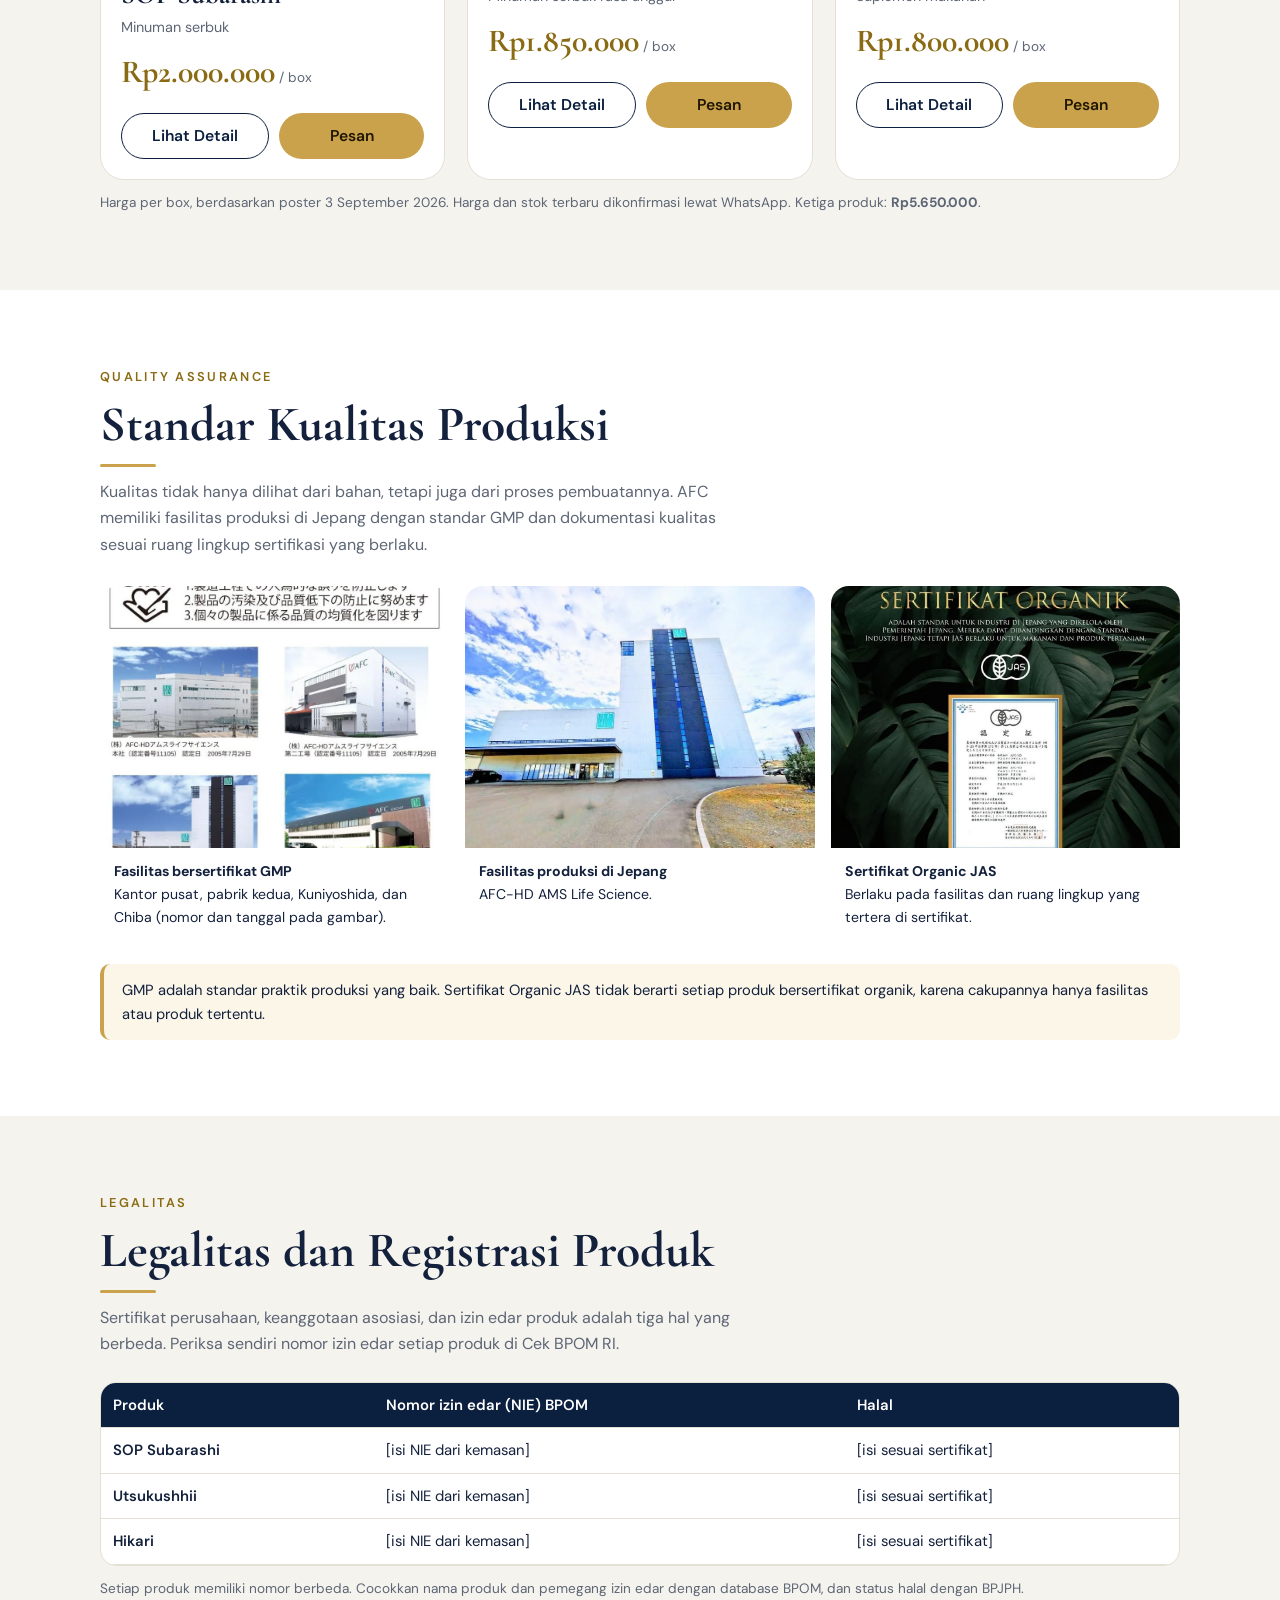
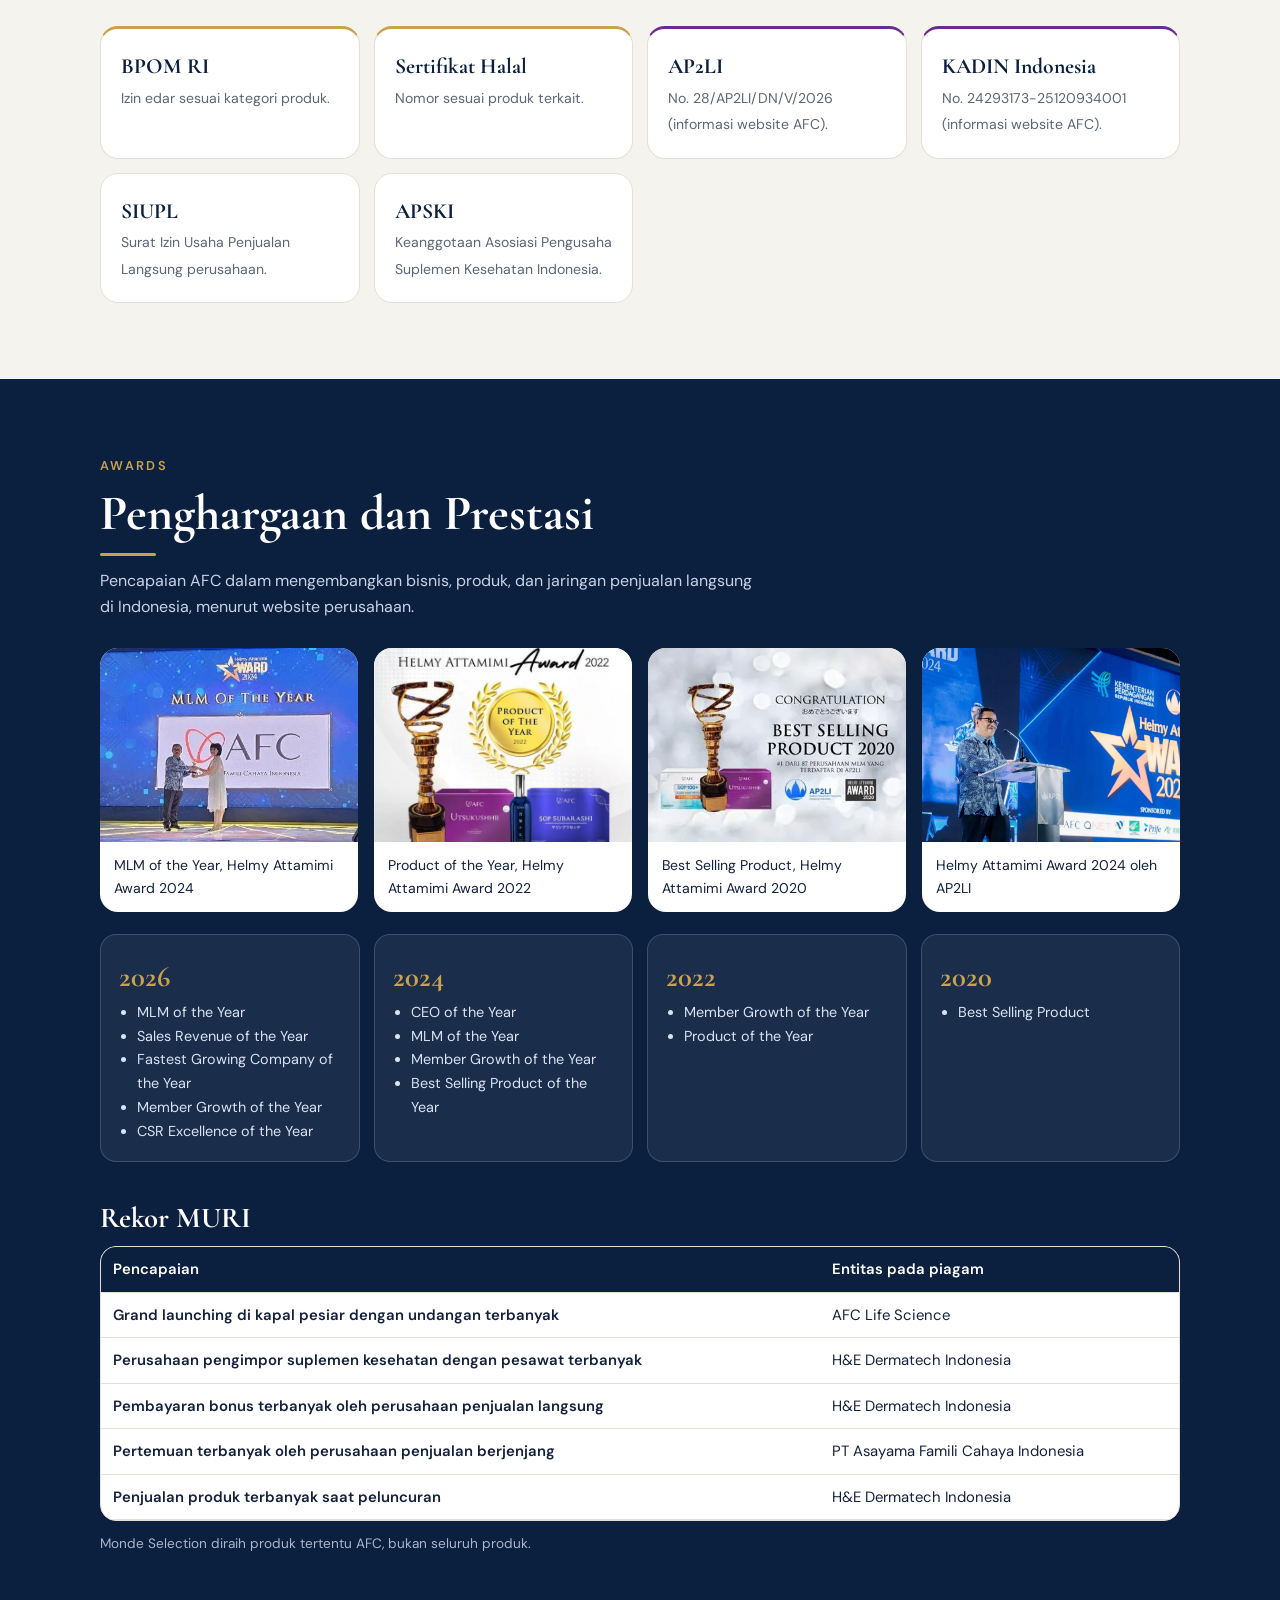
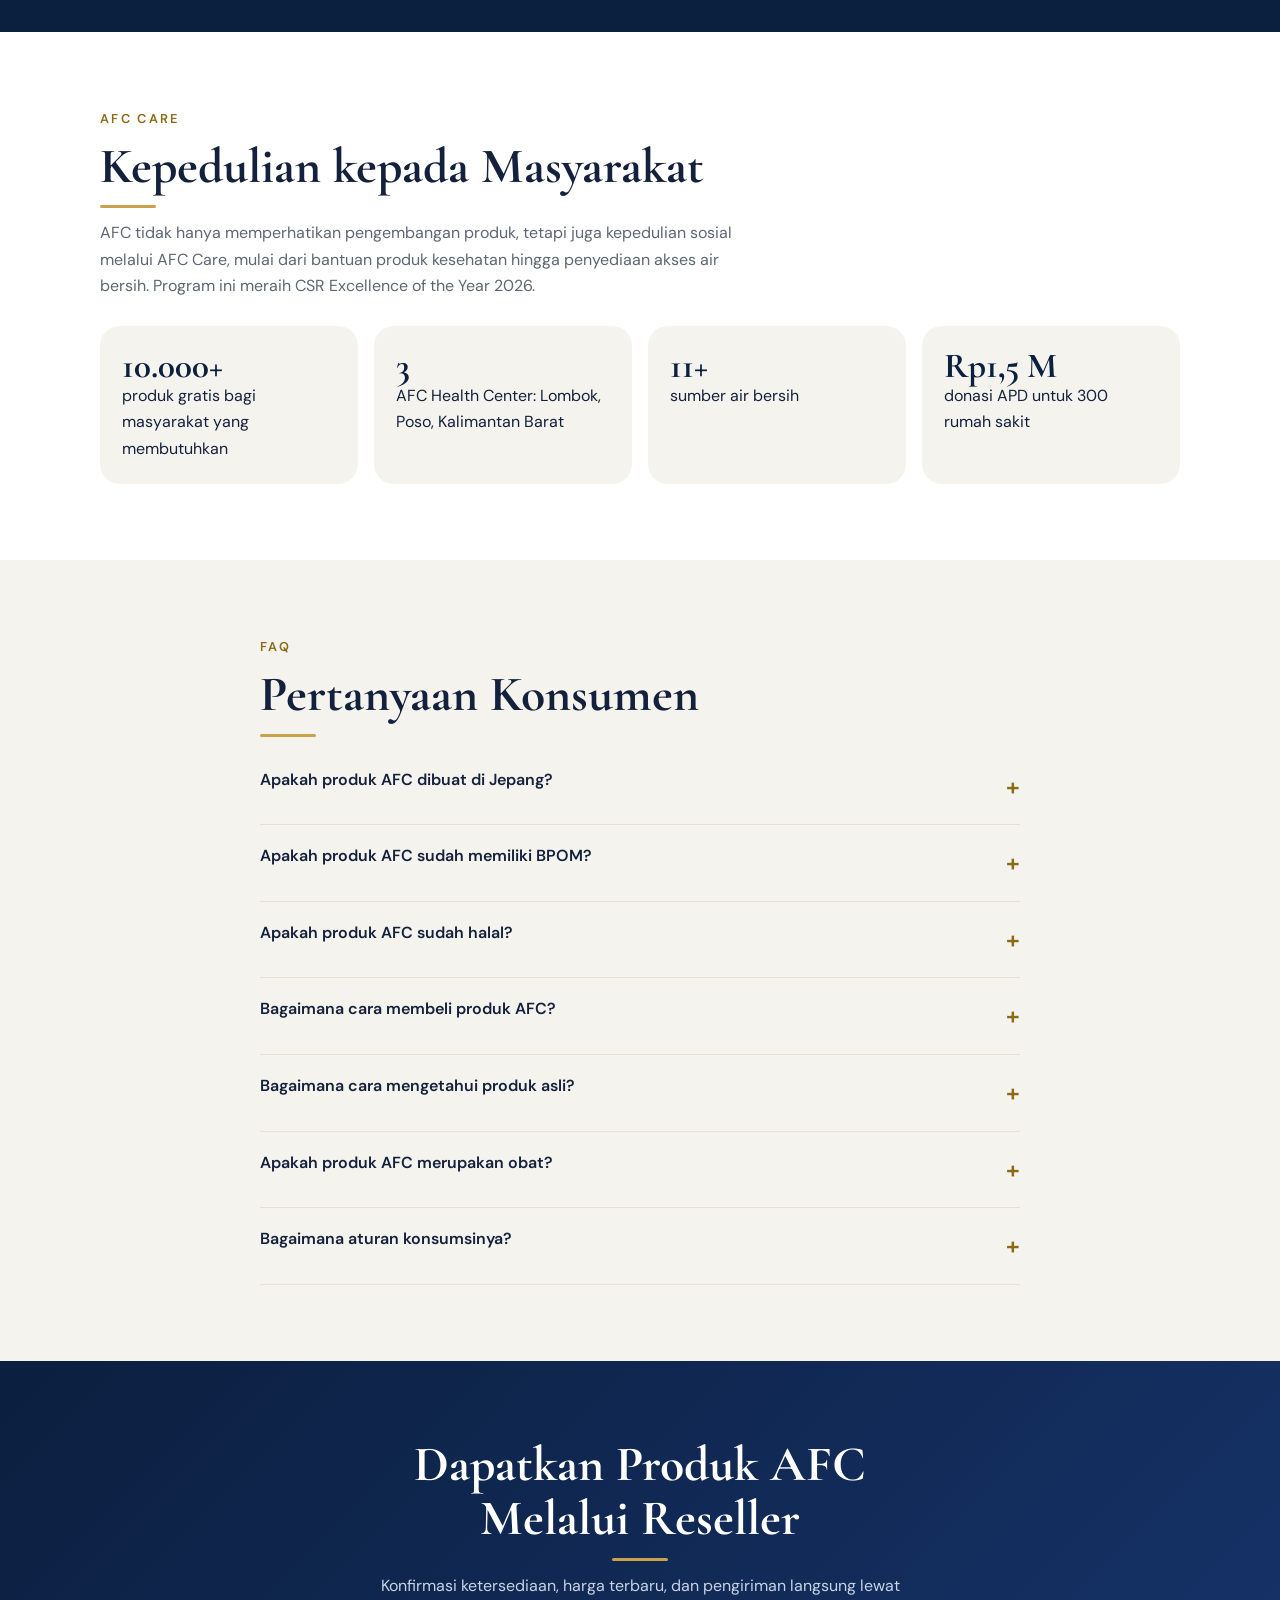
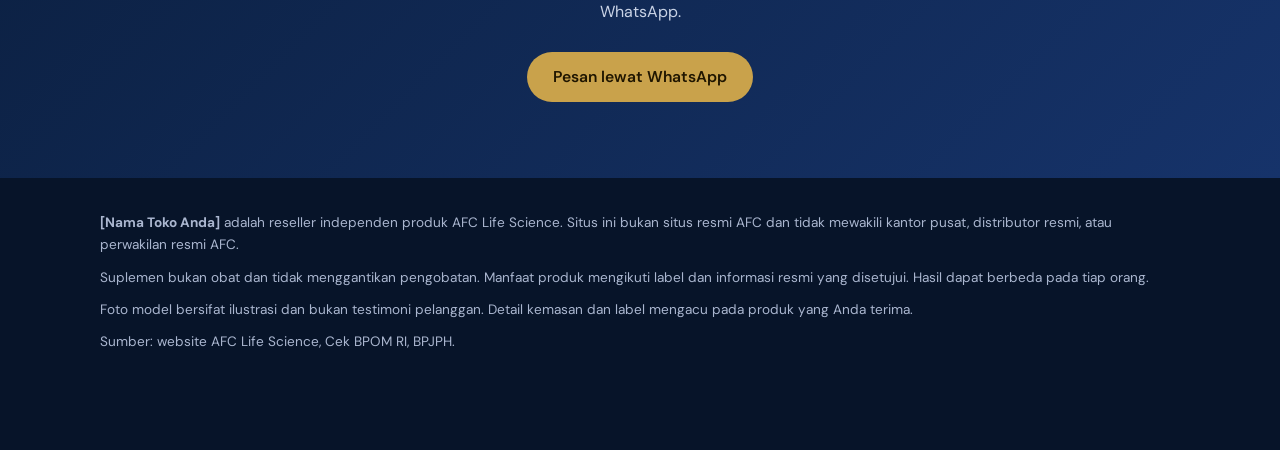
==== commit 9244a838: "Tambah referensi paten lengkap" ====
--- a/index.html
+++ b/index.html
@@ -19,7 +19,7 @@
 <header id="hd"><div class="wrap nav">
 <a class="logo" href="#top"><span class="reseller">[Nama Toko]</span></a>
 <nav id="nav" aria-label="Menu utama"><ul>
-<li><a href="#top" class="on">Beranda</a></li><li><a href="#tentang">Tentang AFC</a></li><li><a href="#katalog">Produk</a></li><li><a href="#kualitas">Kualitas</a></li><li><a href="#legalitas">Legalitas</a></li><li><a href="#penghargaan">Penghargaan</a></li><li><a href="#faq">FAQ</a></li></ul></nav>
+<li><a href="#top" class="on">Beranda</a></li><li><a href="#tentang">Tentang AFC</a></li><li><a href="#paten">Paten</a></li><li><a href="#katalog">Produk</a></li><li><a href="#kualitas">Kualitas</a></li><li><a href="#legalitas">Legalitas</a></li><li><a href="#penghargaan">Penghargaan</a></li><li><a href="#faq">FAQ</a></li></ul></nav>
 <a class="btn gold" data-wa="Header" href="#">Konsultasi WhatsApp</a>
 <button class="burger" id="bg" aria-label="Buka menu" aria-expanded="false"><span></span></button>
 </div></header>
@@ -53,6 +53,14 @@
 <tr><td>Pengalaman produksi</td><td>Lebih dari 50 tahun</td></tr>
 <tr><td>Portofolio</td><td>Lebih dari 40.000 produk terdaftar di Jepang</td></tr>
 </table></div></div></section>
+
+<section id="paten"><div class="wrap">
+<span class="eyebrow">Referensi Paten</span><h2>Memahami Paten pada Materi Produk</h2>
+<p class="lead">Nomor dokumen paten yang dirujuk dalam materi produk AFC. Klik gambar untuk memperbesar, dan klik kartu paten untuk melihat keterangannya.</p>
+<div class="ptabs" id="ptabs" role="tablist" aria-label="Pilih produk"></div>
+<div class="pwrap"><div id="pimg"></div><div class="pgrid" id="plist"></div></div>
+<div class="warn"><b>Pahami dengan tepat.</b> Paten melindungi sebuah invensi dan bukan bukti otomatis manfaat klinis produk jadi. Hubungan setiap paten dengan bahan, dosis, dan formula produk perlu diverifikasi. Kode A atau A1 berarti publikasi permohonan, sedangkan B, B1, atau B2 berarti publikasi paten yang diberikan. Daftar ini adalah sebagian dari referensi paten pada materi produk. Suplemen bukan obat dan tidak menggantikan pengobatan dokter.</div>
+</div></section>
 
 <section id="katalog" style="background:var(--soft)"><div class="wrap">
 <span class="eyebrow">Katalog</span><h2>Temukan Produk AFC</h2>
@@ -149,6 +157,7 @@
 
 <a class="btn gold sticky" data-wa="Sticky" href="#">Pesan via WhatsApp</a>
 <dialog id="dlg" aria-label="Detail produk"><button class="x" data-close aria-label="Tutup">×</button><div id="dbody"></div></dialog>
+<dialog id="pdlg" aria-label="Detail paten"><button class="x" data-pclose aria-label="Tutup">×</button><div id="pbody"></div></dialog>
 <script src="assets/js/product.js"></script>
 <script src="assets/js/tracking.js"></script>
 <script src="assets/js/main.js" defer></script>
--- a/assets/css/style.css
+++ b/assets/css/style.css
@@ -146,3 +146,28 @@
 .yr:hover{transform:translateY(-4px);border-color:var(--gold)}
 nav a{transition:color .2s,border-color .2s}
 @media(prefers-reduced-motion:reduce){.hero::before,.hero::after{display:none}.hero h1 em{background:none;color:var(--gold)}.arch img{transform:none}#prog{display:none}}
+
+/* ===== Paten ===== */
+@media(min-width:961px){nav ul{gap:17px}}
+.ptabs{display:flex;gap:8px;flex-wrap:wrap;margin:26px 0 18px}
+.ptabs button{min-height:44px;padding:0 20px;border-radius:99px;border:1px solid var(--navy);background:#fff;color:var(--navy);font:600 .92rem 'DM Sans',sans-serif;cursor:pointer;transition:.2s}
+.ptabs button.on{background:var(--navy);color:#fff}
+.pgrid{display:grid;grid-template-columns:repeat(auto-fit,minmax(250px,1fr));gap:14px}
+.pc{display:block;text-decoration:none;color:var(--ink);background:#fff;border:1px solid var(--line);border-top:3px solid var(--gold);border-radius:18px;padding:18px;transition:transform .25s,box-shadow .25s;animation:up .5s both}
+.pc:hover{transform:translateY(-4px);box-shadow:0 14px 30px #0b1f3f1a}
+.pc b{display:block;font-family:'Cormorant Garamond',serif;font-size:1.45rem;color:var(--navy);word-break:break-all}
+.pc .st{display:inline-block;font-size:.72rem;letter-spacing:.06em;text-transform:uppercase;background:var(--soft);color:var(--gold-d);border-radius:99px;padding:2px 10px;margin:4px 0 8px;font-weight:600}
+.pc p{color:var(--gray);font-size:.93rem}
+
+.pwrap{display:grid;grid-template-columns:minmax(220px,330px) 1fr;gap:24px;align-items:start}
+@media(max-width:860px){.pwrap{grid-template-columns:1fr}#pimg{max-width:340px}}
+.pwrap .pgrid{grid-template-columns:repeat(auto-fill,minmax(220px,1fr))}
+.pimg{display:block;width:100%;border:0;padding:0;border-radius:20px;overflow:hidden;cursor:zoom-in;position:relative;box-shadow:0 16px 40px #0b1f3f33;background:var(--navy)}
+.pimg img{width:100%;height:auto;transition:transform .5s}.pimg:hover img{transform:scale(1.03)}
+.pimg span{position:absolute;left:10px;right:10px;bottom:10px;background:#0b1f3fd9;color:#fff;font-size:.8rem;border-radius:99px;padding:6px 12px;text-align:center}
+button.pc{width:100%;text-align:left;font:inherit;cursor:pointer}
+.pc .no{display:block;font-size:.75rem;letter-spacing:.12em;color:var(--gold-d);font-weight:600}
+#pdlg{width:min(640px,94vw)}
+.pd{padding:34px 28px 28px}.pd h3{font-size:2.3rem;word-break:break-all}.pd h4{margin:14px 0 4px}.pd .btn{margin-top:14px}
+.pd .st{display:inline-block;font-size:.72rem;letter-spacing:.06em;text-transform:uppercase;background:var(--soft);color:var(--gold-d);border-radius:99px;padding:2px 10px;font-weight:600}
+.zoom{width:100%;display:block}
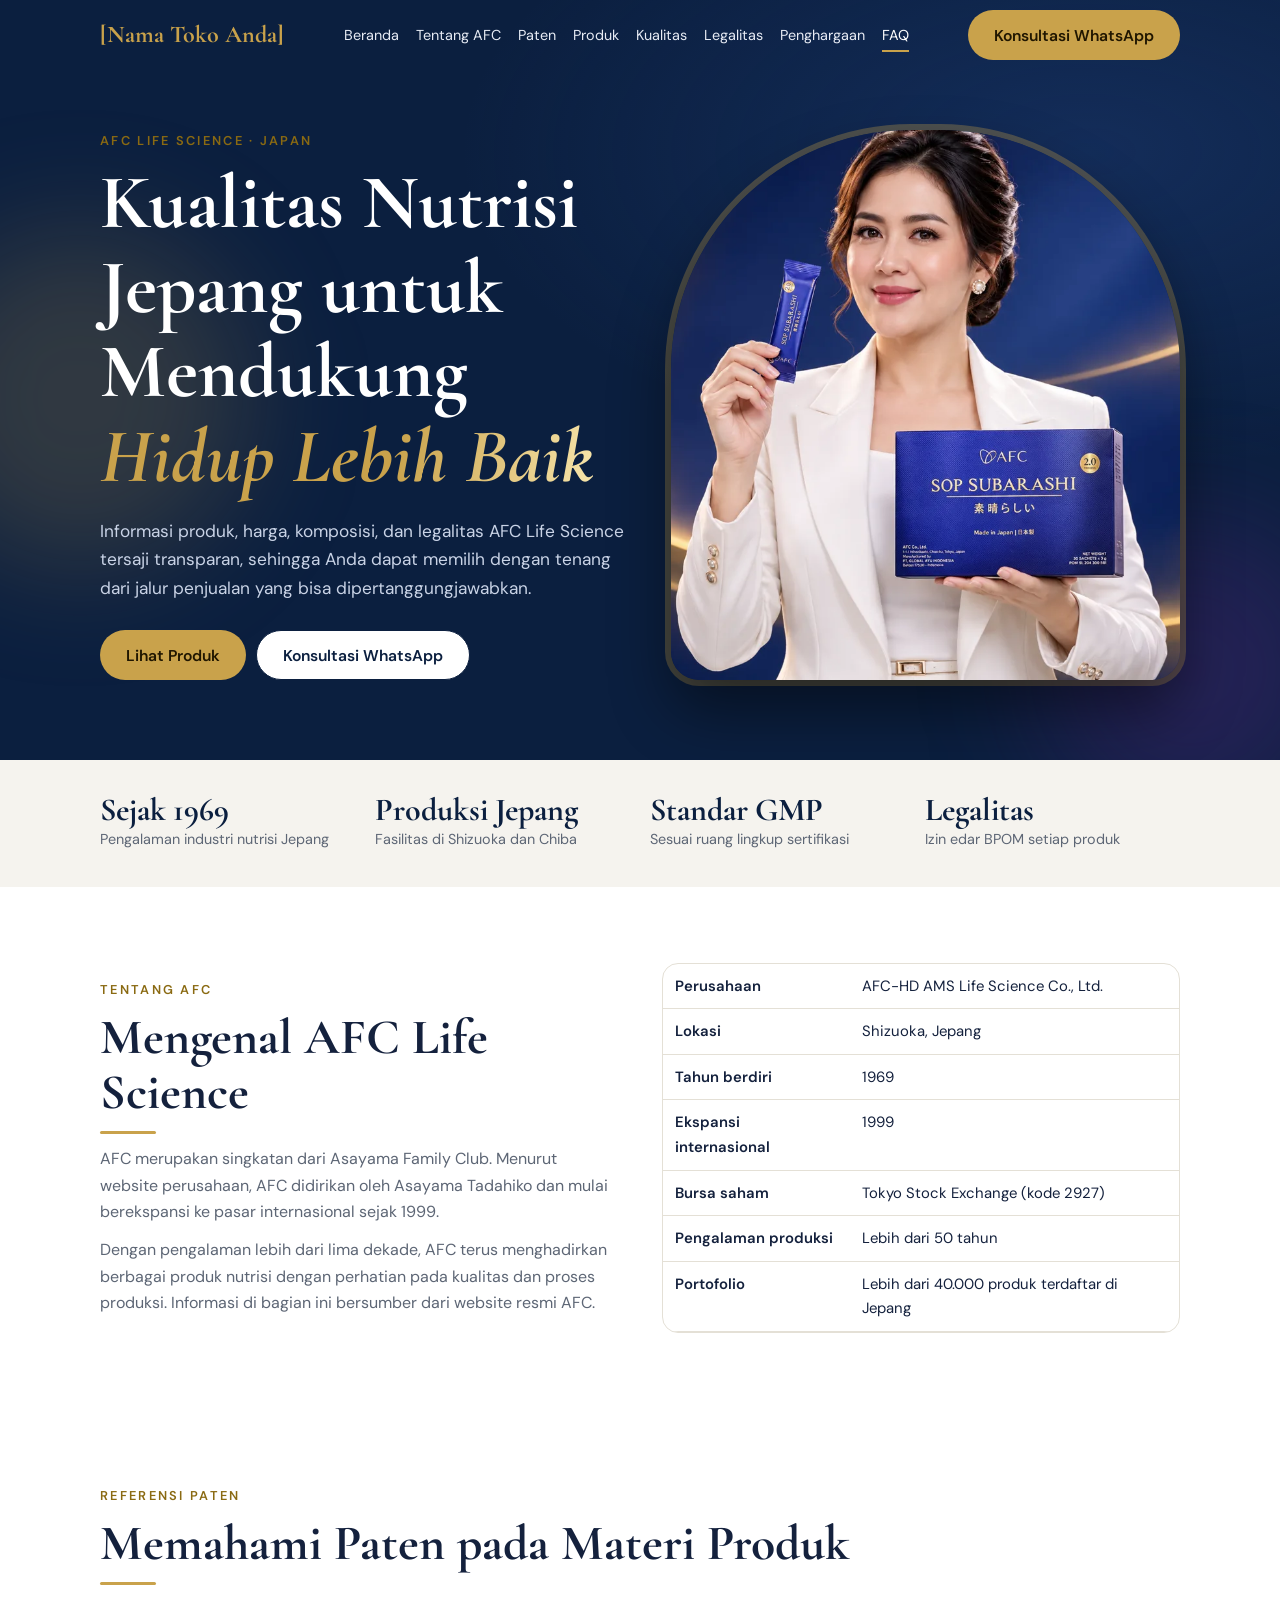
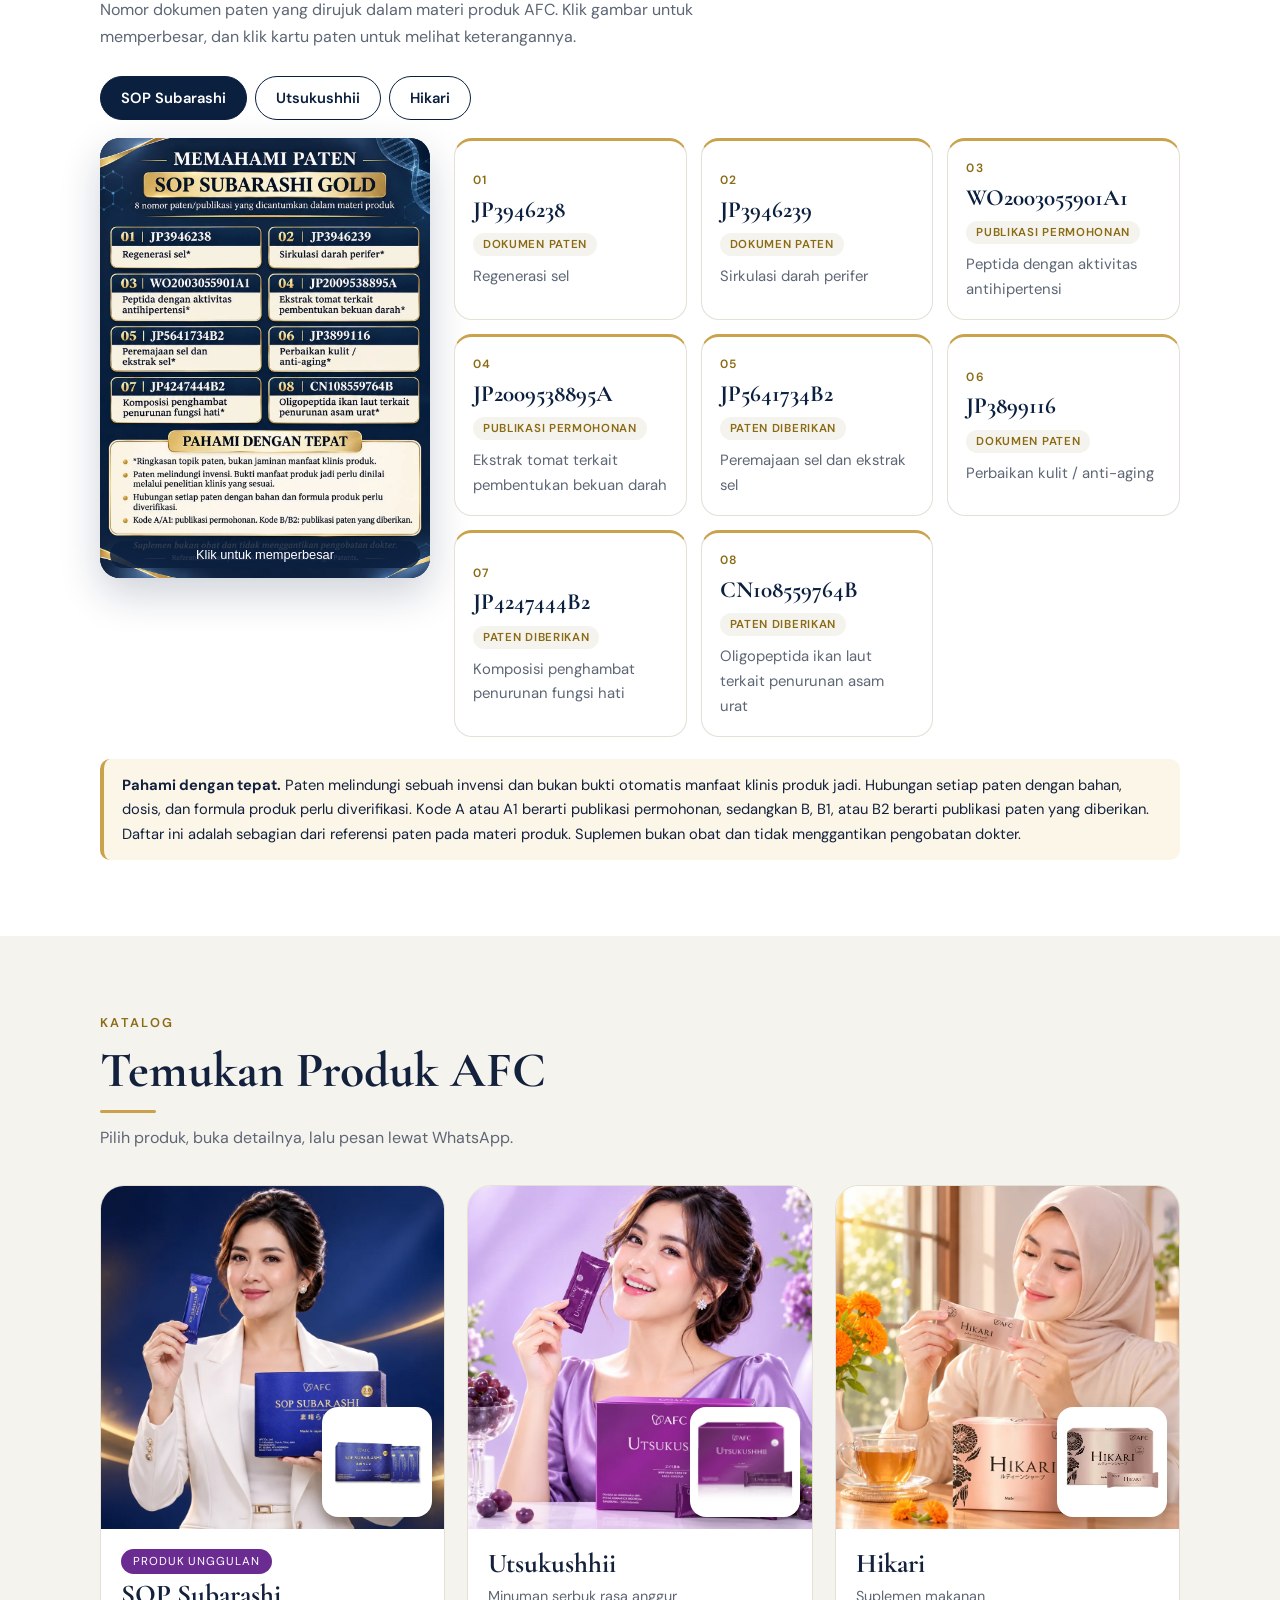
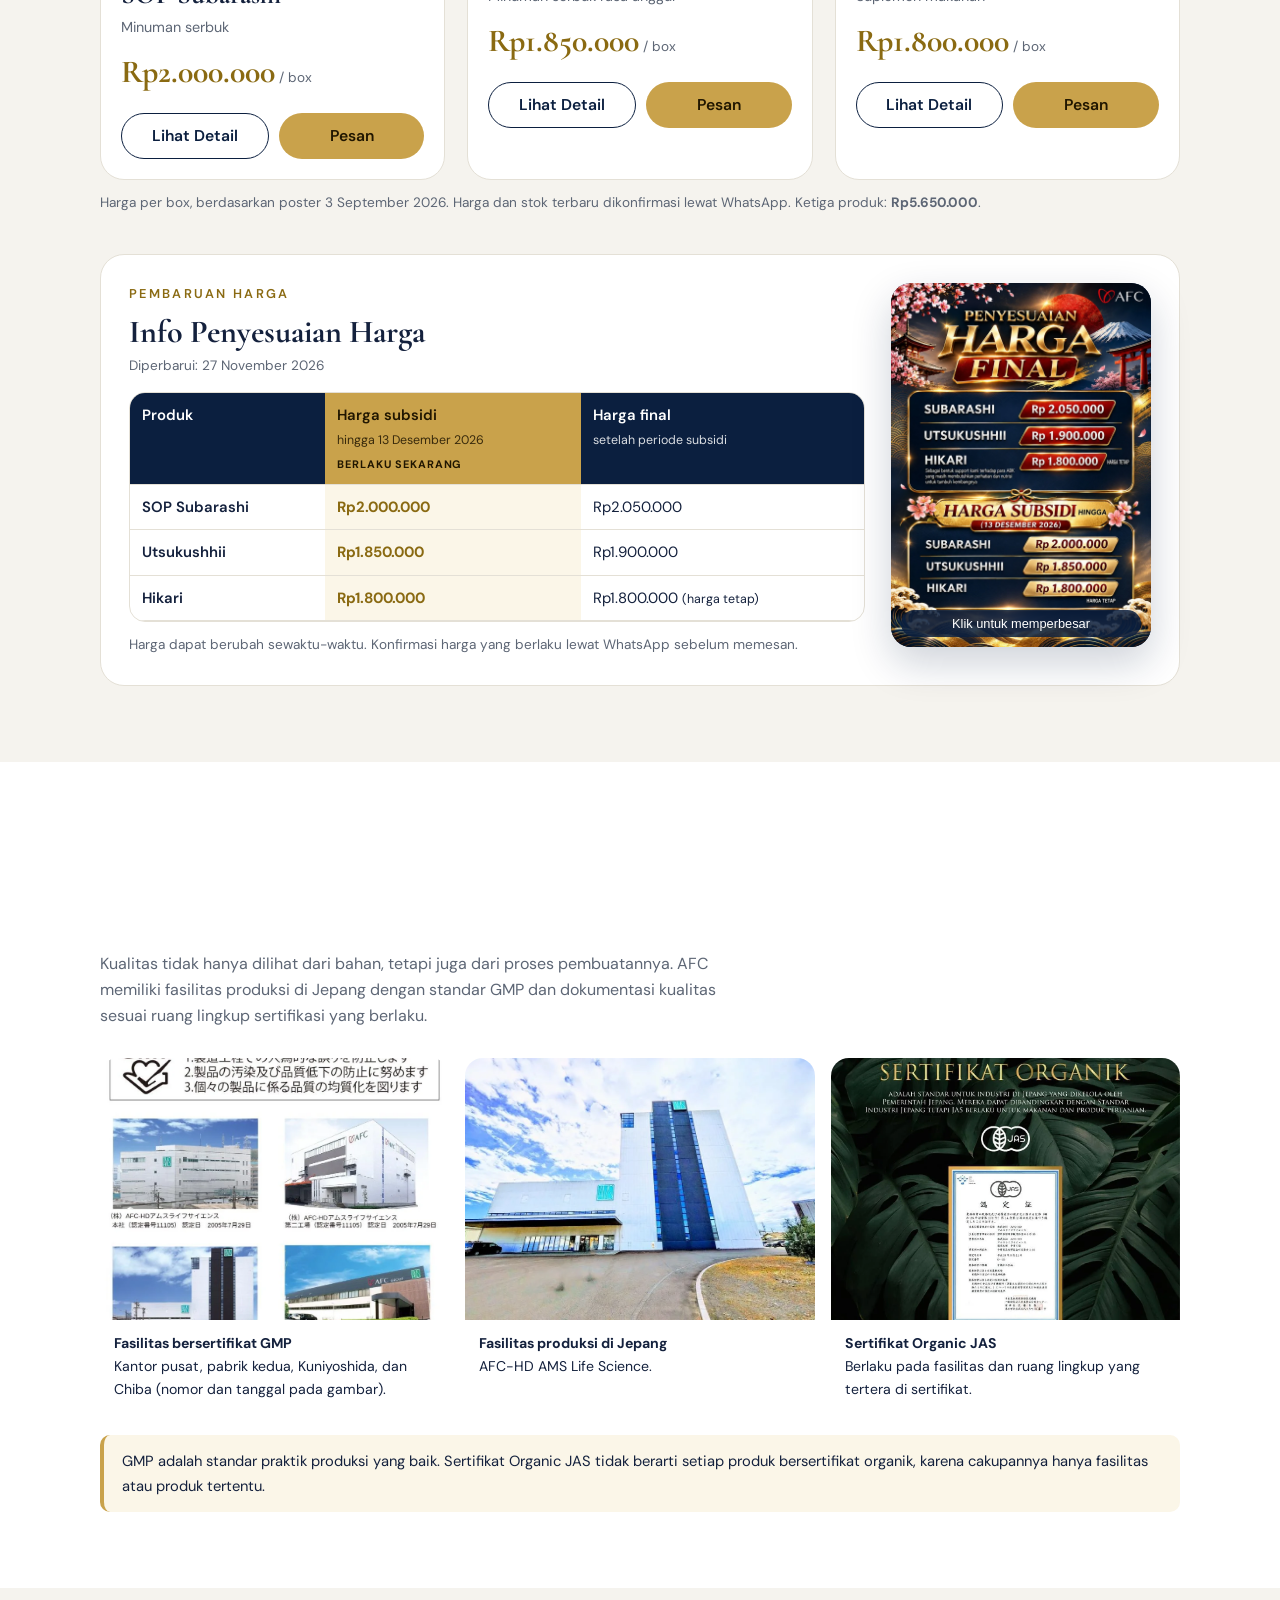
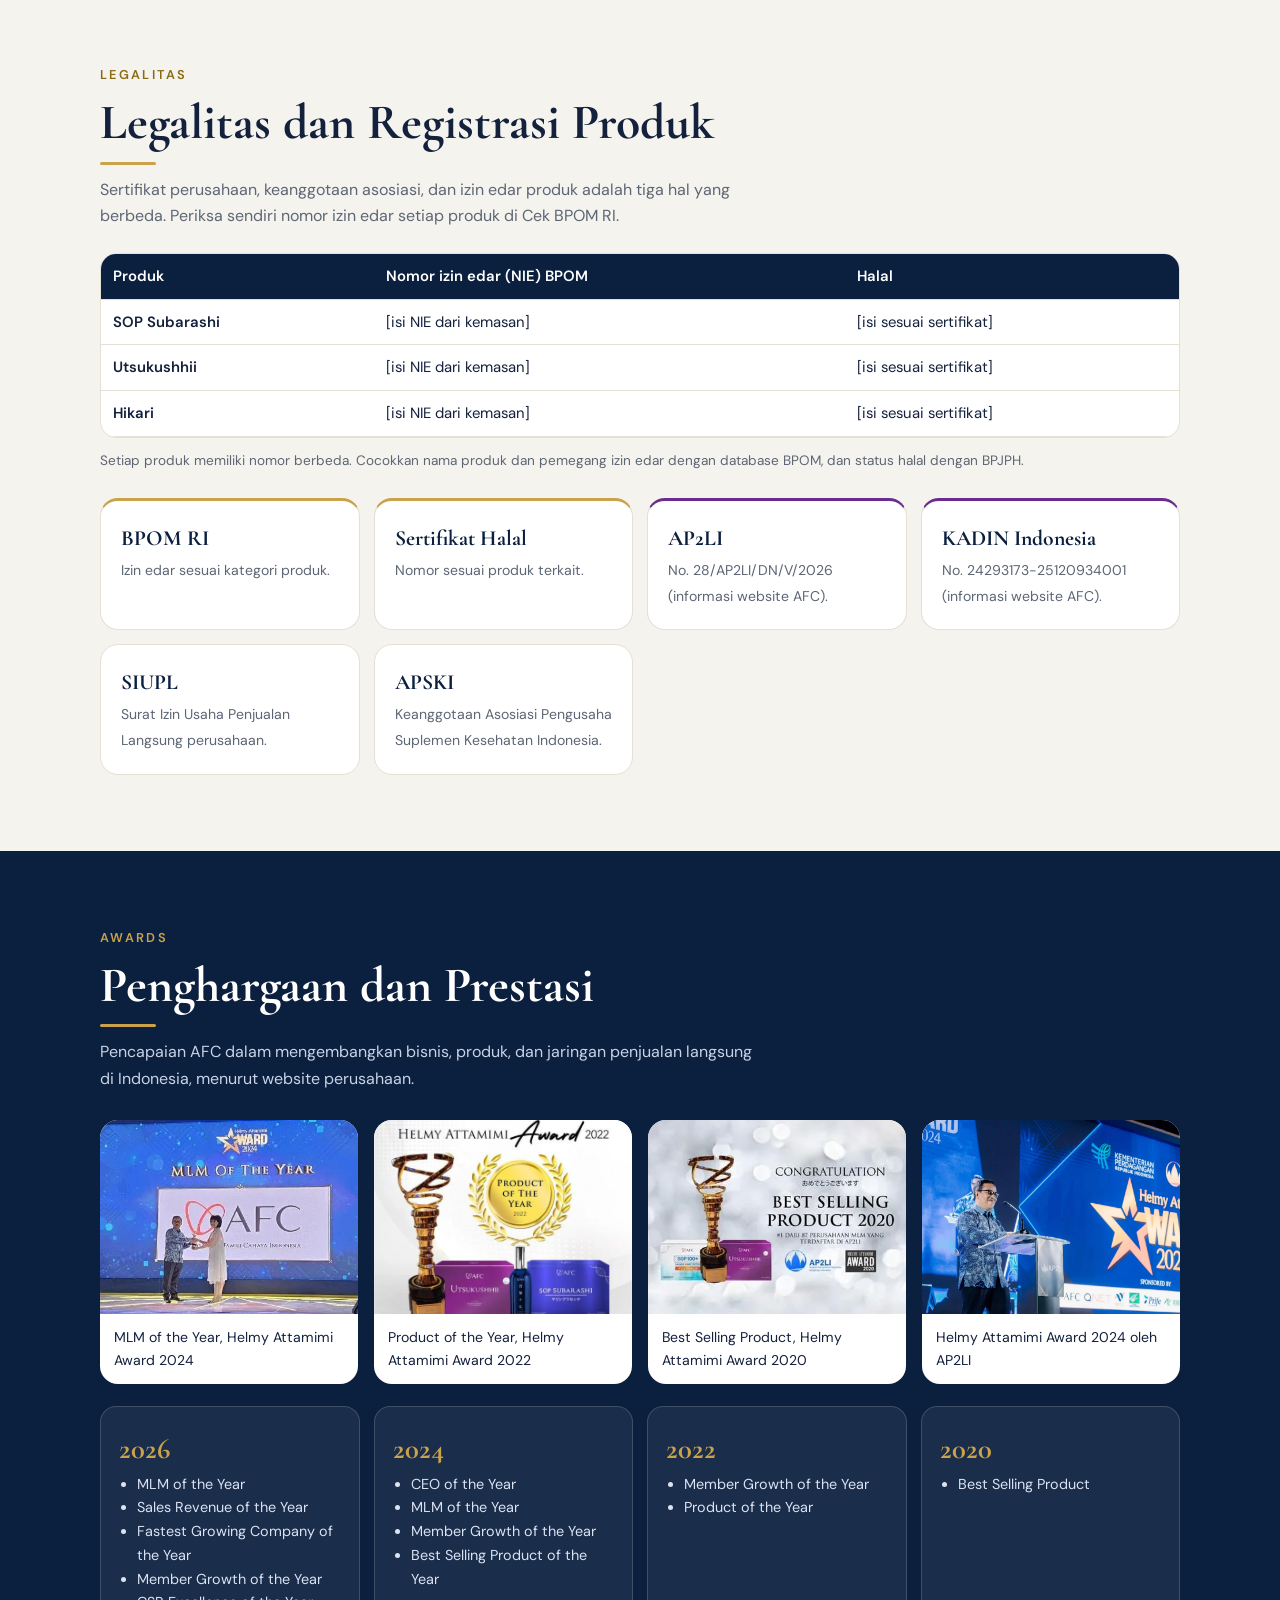
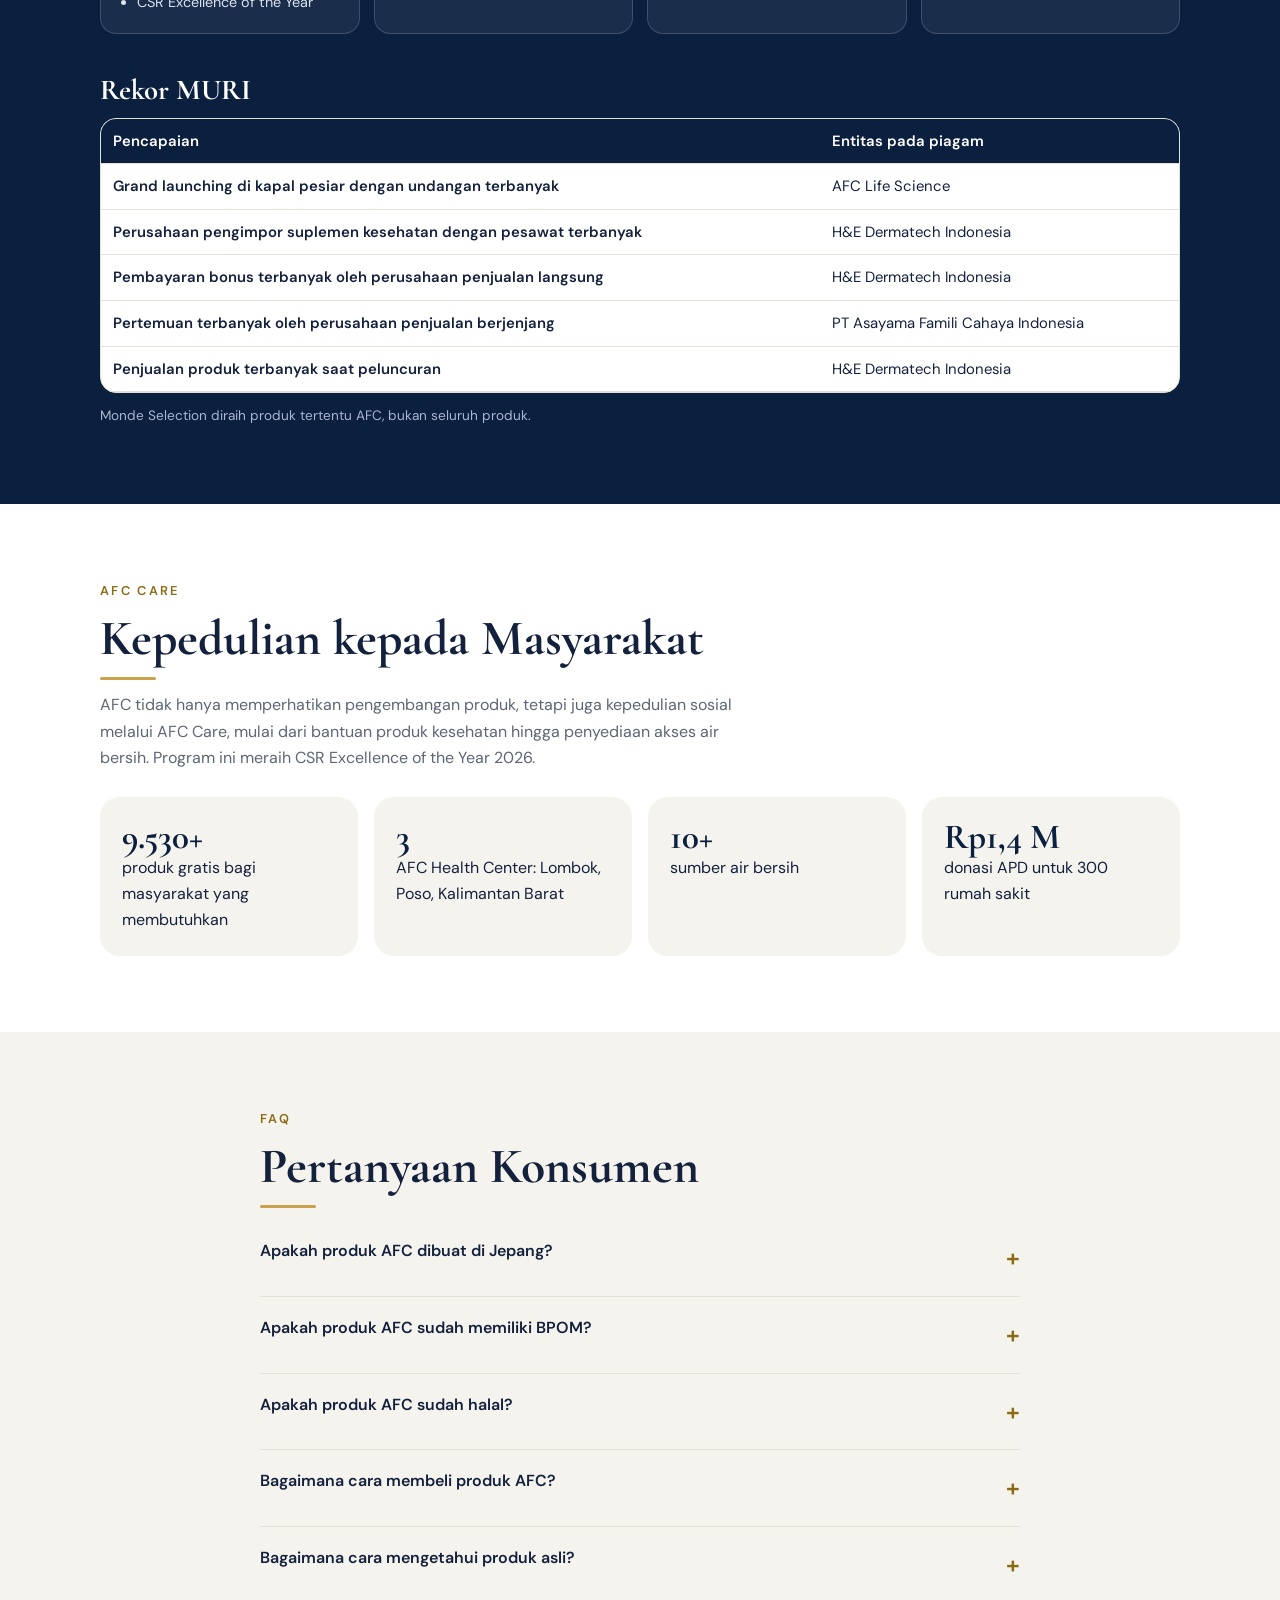
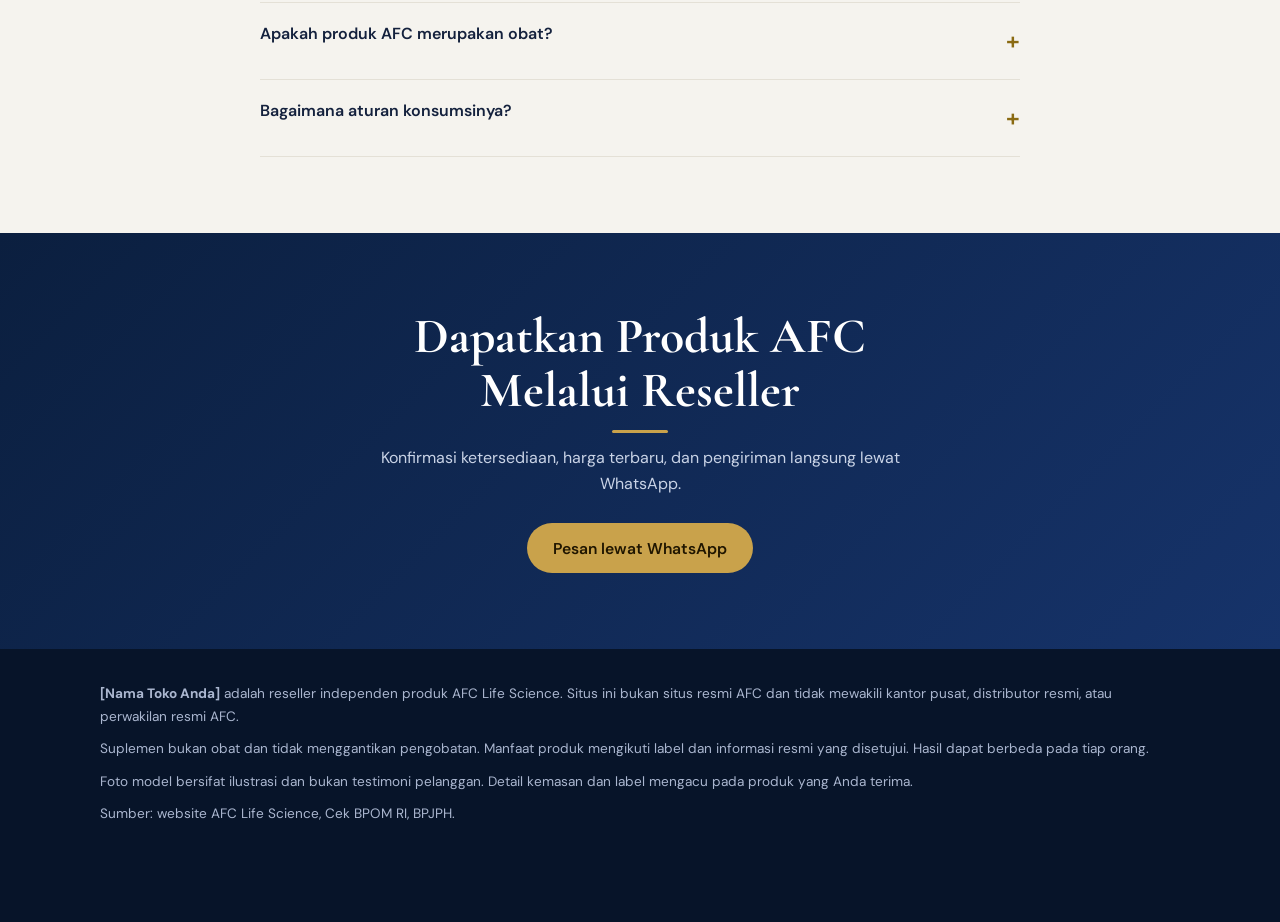
==== commit 2f7248d3: "Tambah info penyesuaian harga" ====
--- a/index.html
+++ b/index.html
@@ -67,6 +67,7 @@
 <p class="lead">Pilih produk, buka detailnya, lalu pesan lewat WhatsApp.</p>
 <div class="cards" id="cards"></div>
 <p class="small"><span id="pnote"></span> Ketiga produk: <b id="total"></b>.</p>
+<div class="pinfo" id="pinfo"></div>
 </div></section>
 
 <section id="kualitas"><div class="wrap">
--- a/assets/css/style.css
+++ b/assets/css/style.css
@@ -171,3 +171,11 @@
 .pd{padding:34px 28px 28px}.pd h3{font-size:2.3rem;word-break:break-all}.pd h4{margin:14px 0 4px}.pd .btn{margin-top:14px}
 .pd .st{display:inline-block;font-size:.72rem;letter-spacing:.06em;text-transform:uppercase;background:var(--soft);color:var(--gold-d);border-radius:99px;padding:2px 10px;font-weight:600}
 .zoom{width:100%;display:block}
+
+.pinfo{margin-top:40px;background:#fff;border:1px solid var(--line);border-radius:24px;padding:28px;display:grid;grid-template-columns:1fr 260px;gap:26px;align-items:start}
+.pinfo h3{font-size:2rem;margin-bottom:6px}
+@media(max-width:860px){.pinfo{grid-template-columns:1fr}.pinfo .pimg{max-width:300px}}
+.pinfo th small{font-weight:400;opacity:.85}
+.pinfo th.on{background:var(--gold);color:#201600}
+.pinfo td.on{background:#fbf6e8;font-weight:700;color:var(--gold-d)}
+.nb{display:block;margin-top:4px;font-size:.68rem;letter-spacing:.08em;text-transform:uppercase;font-weight:700}
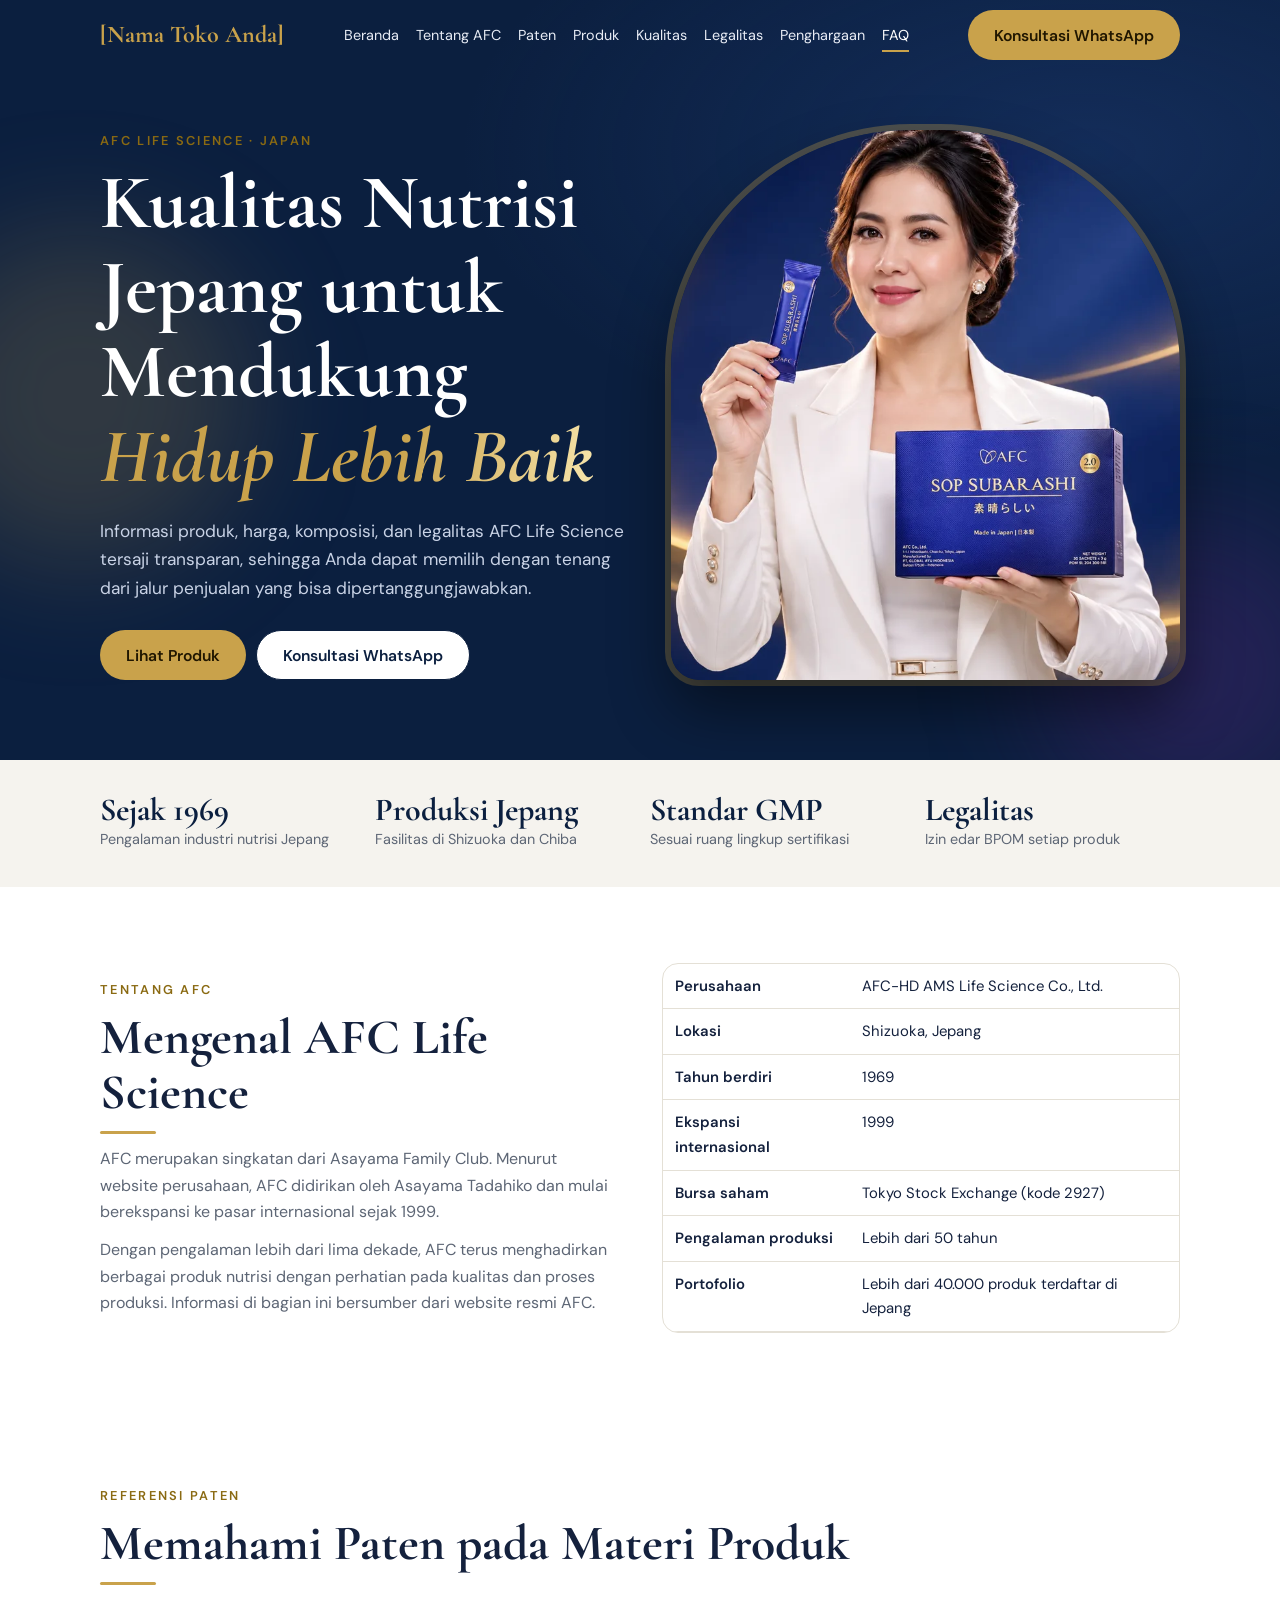
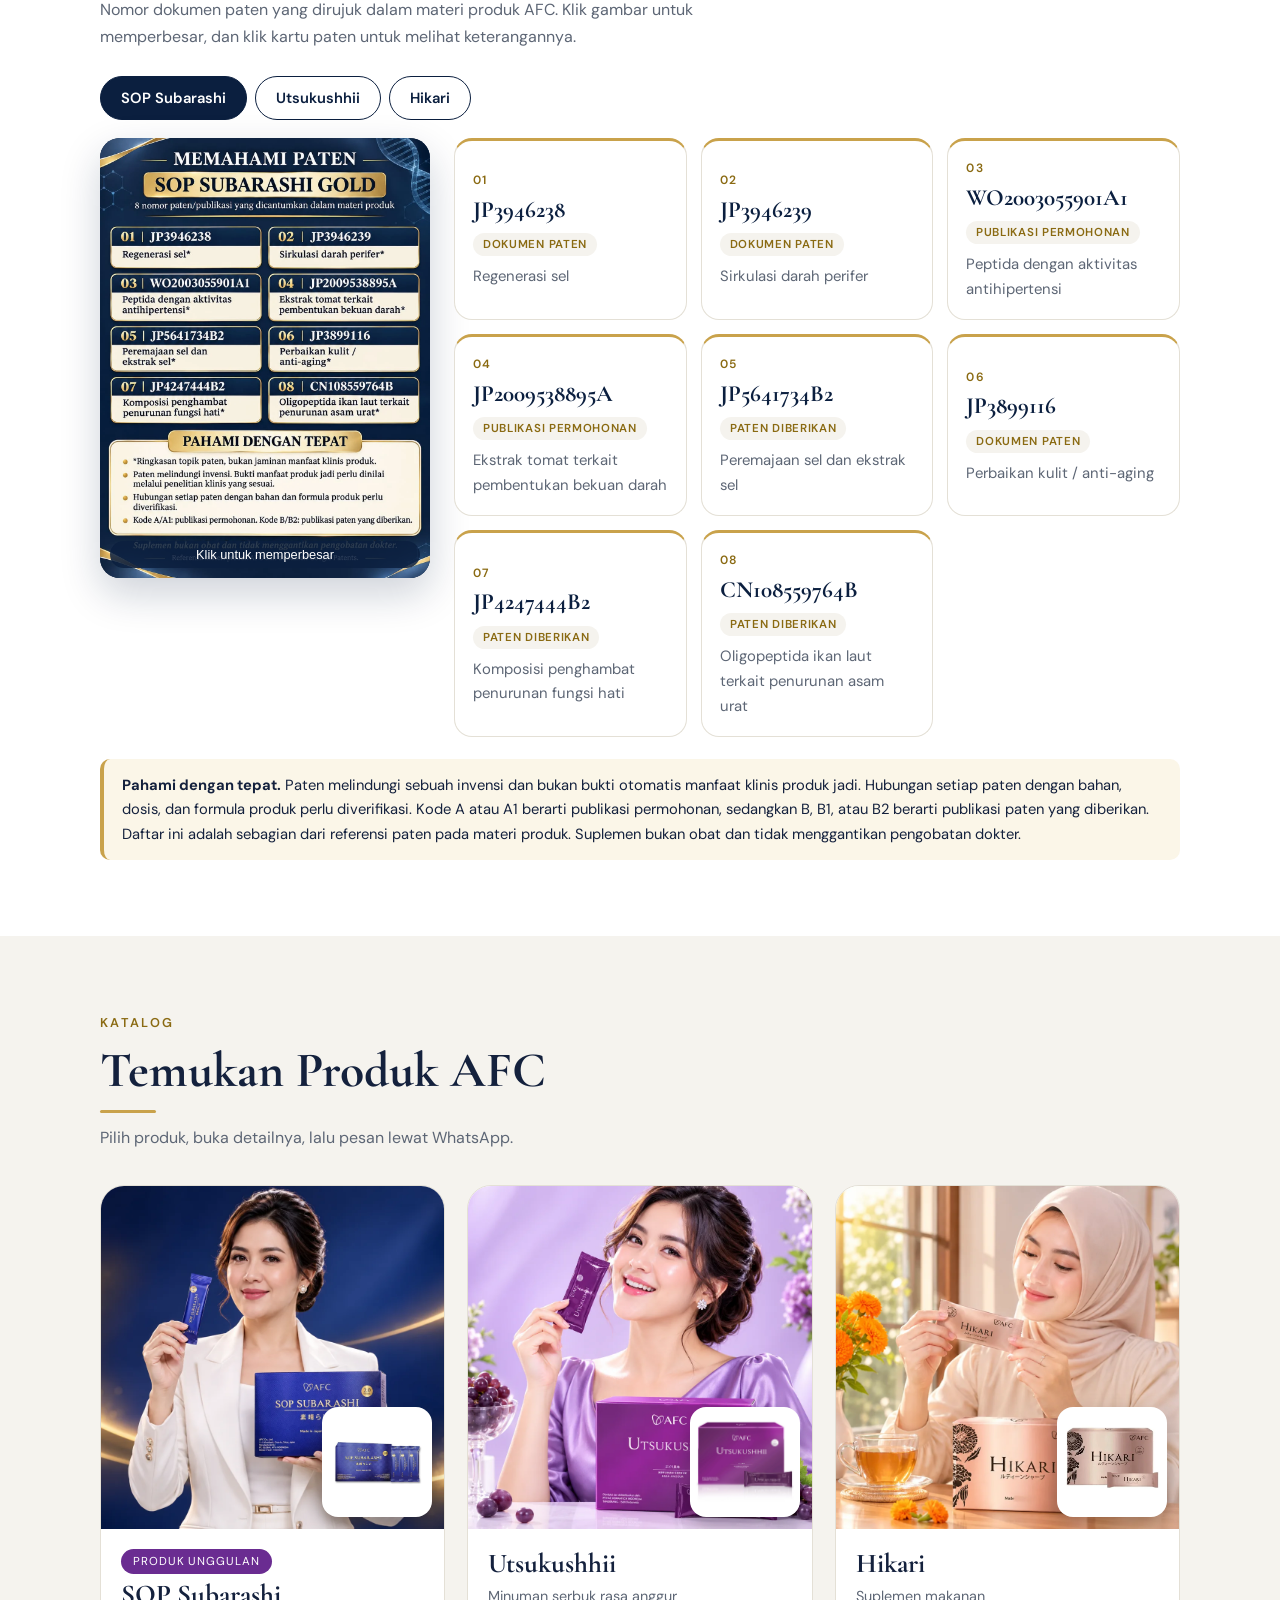
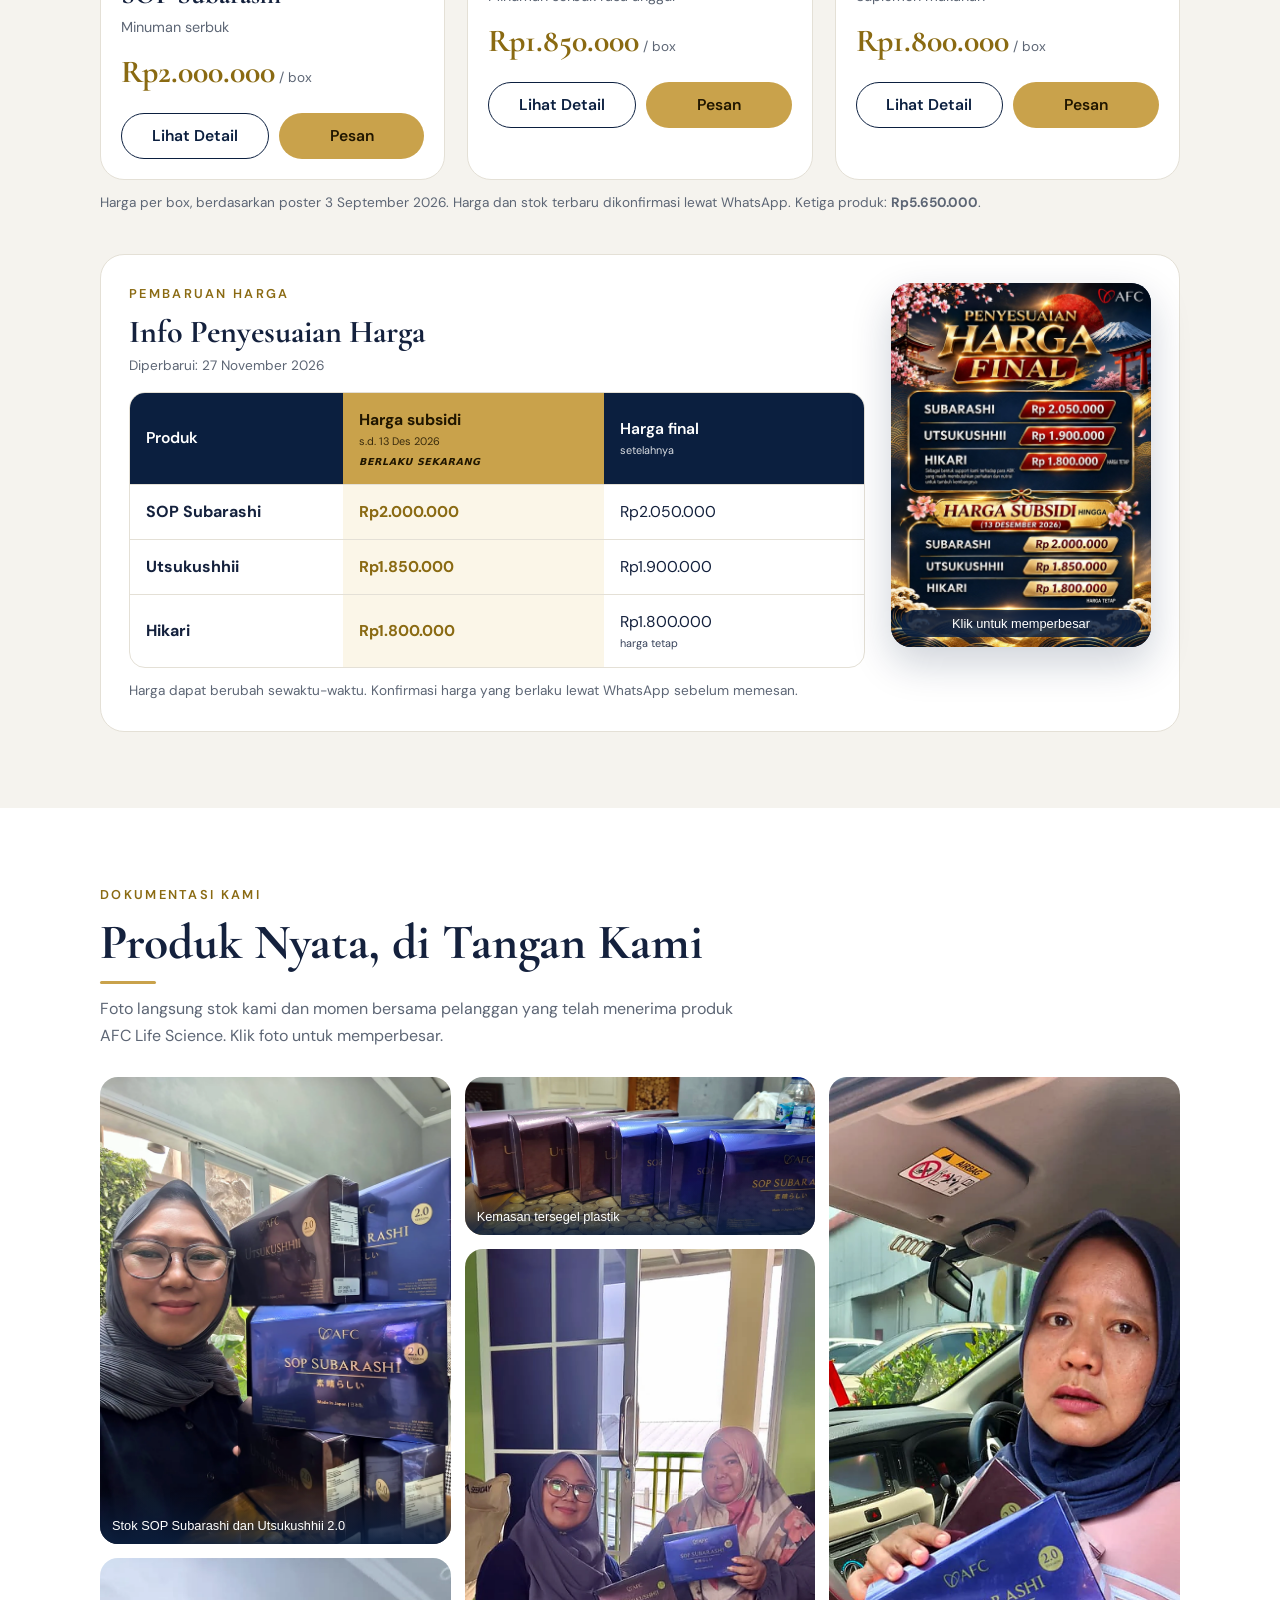
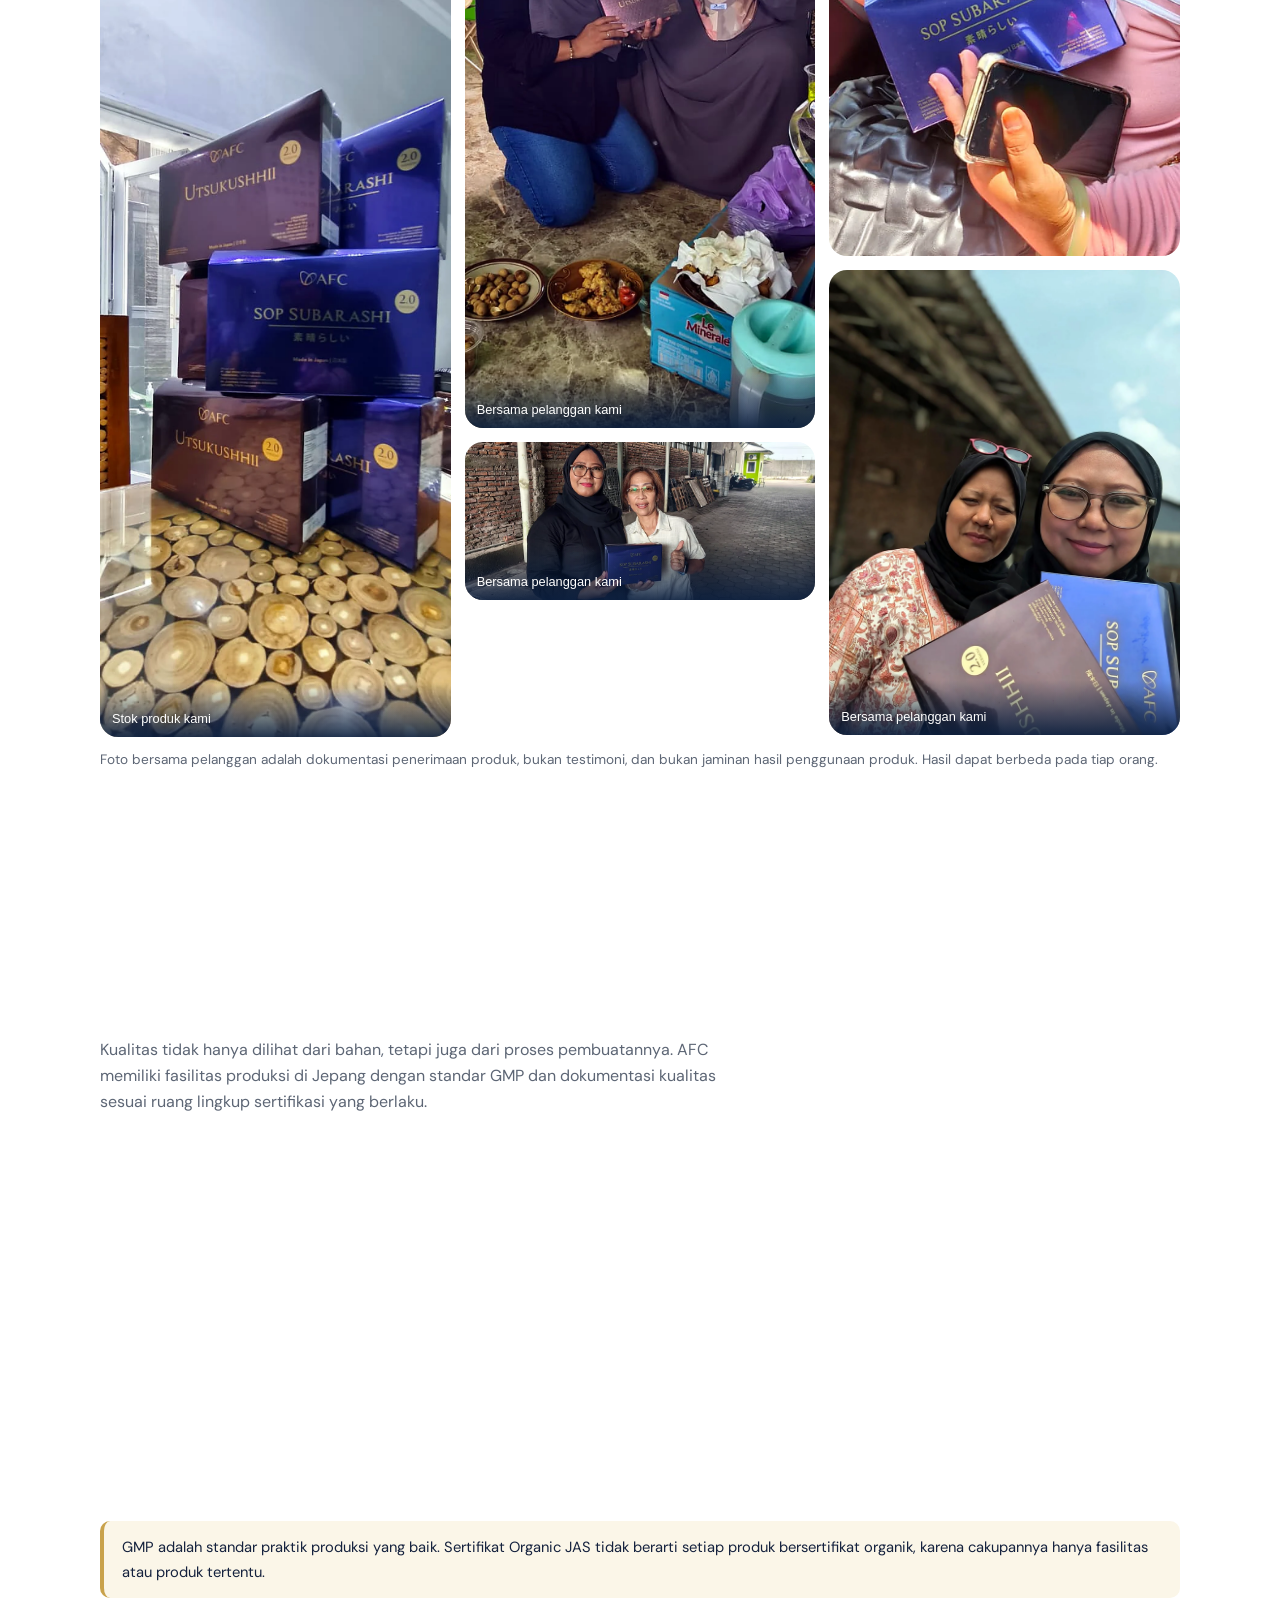
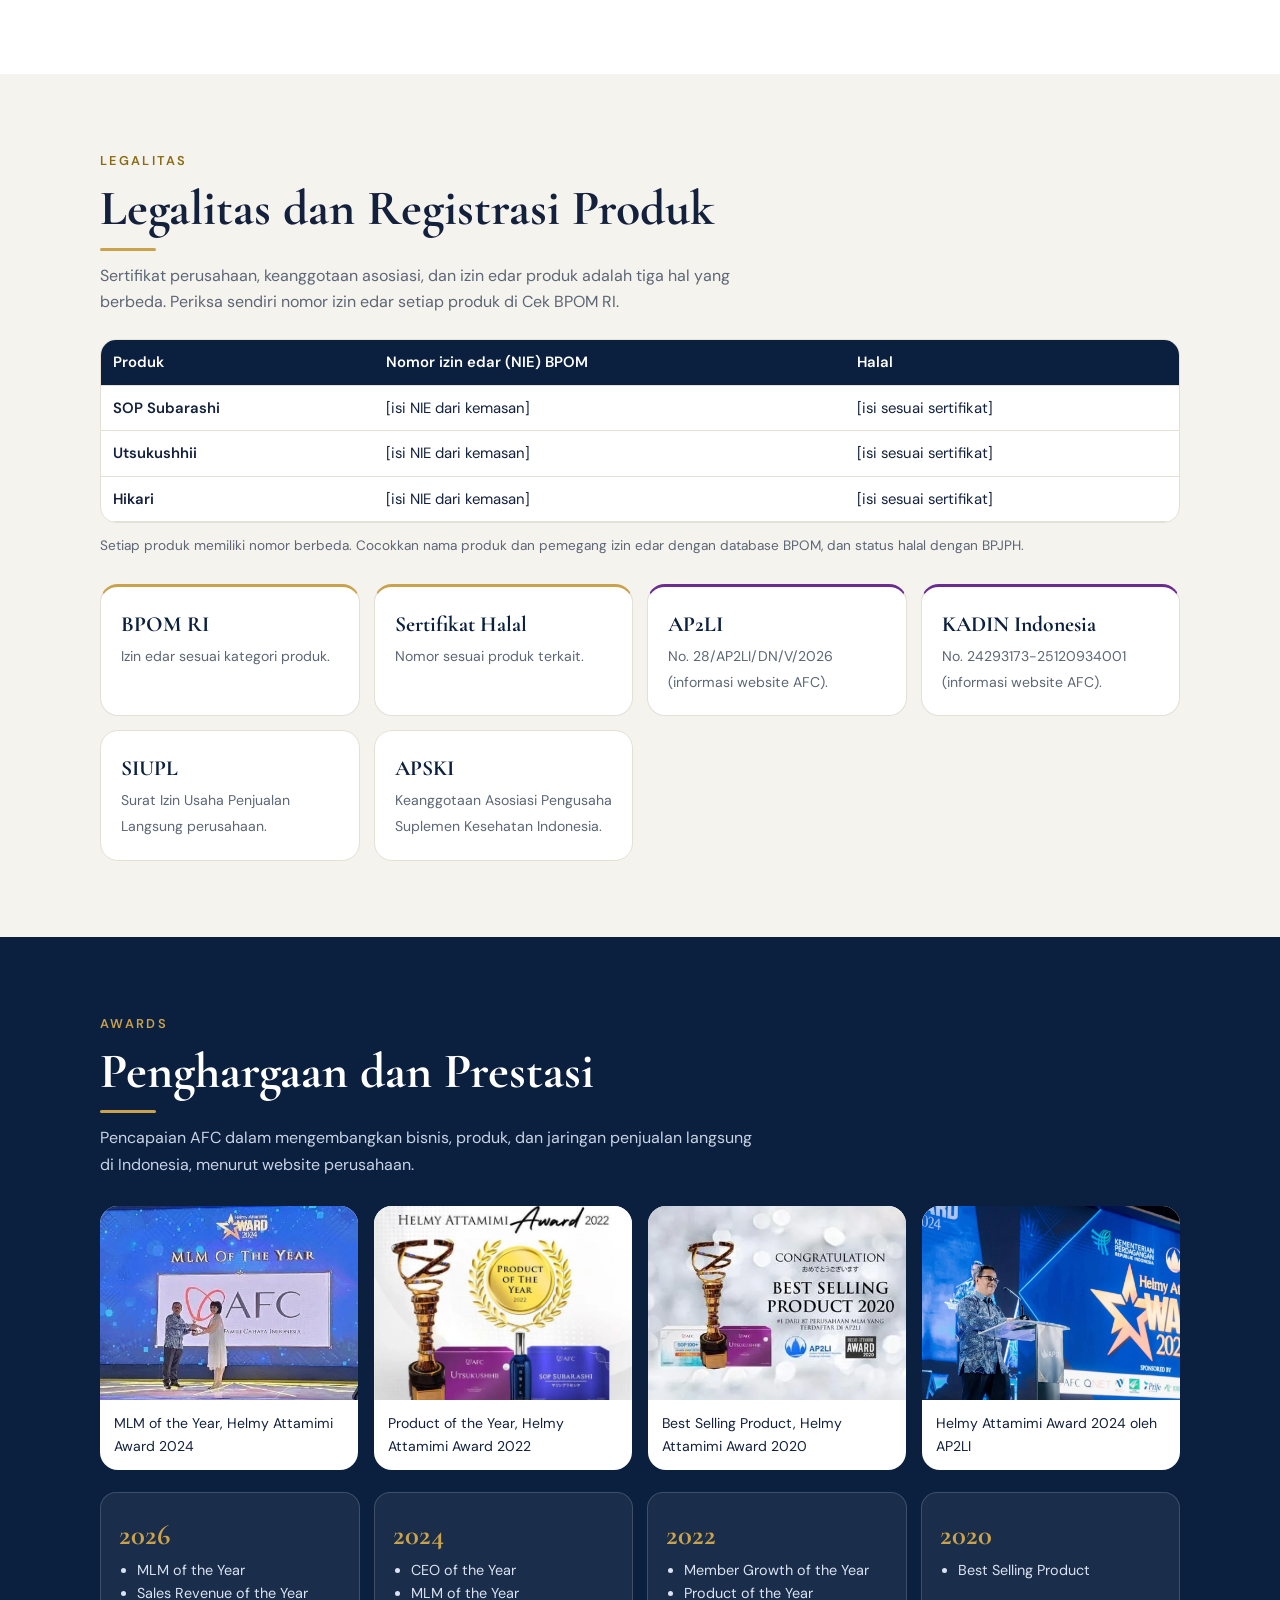
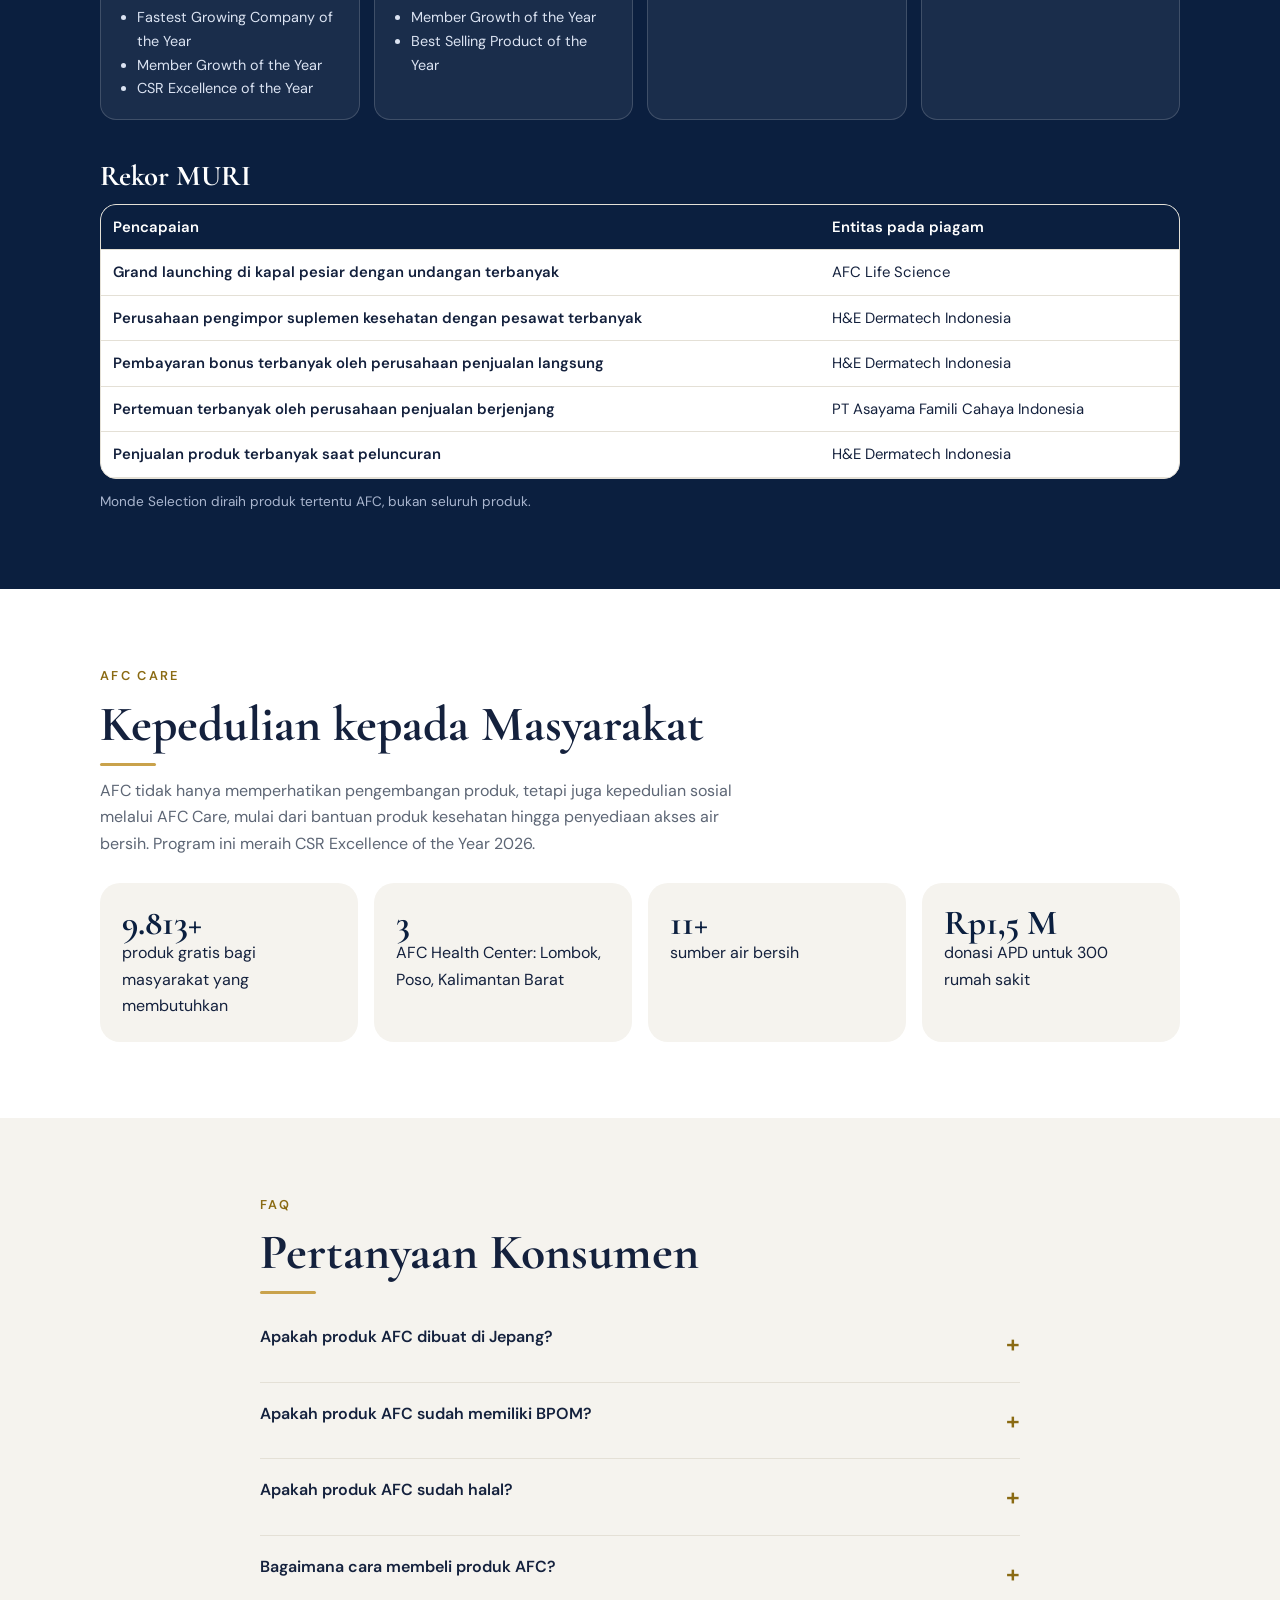
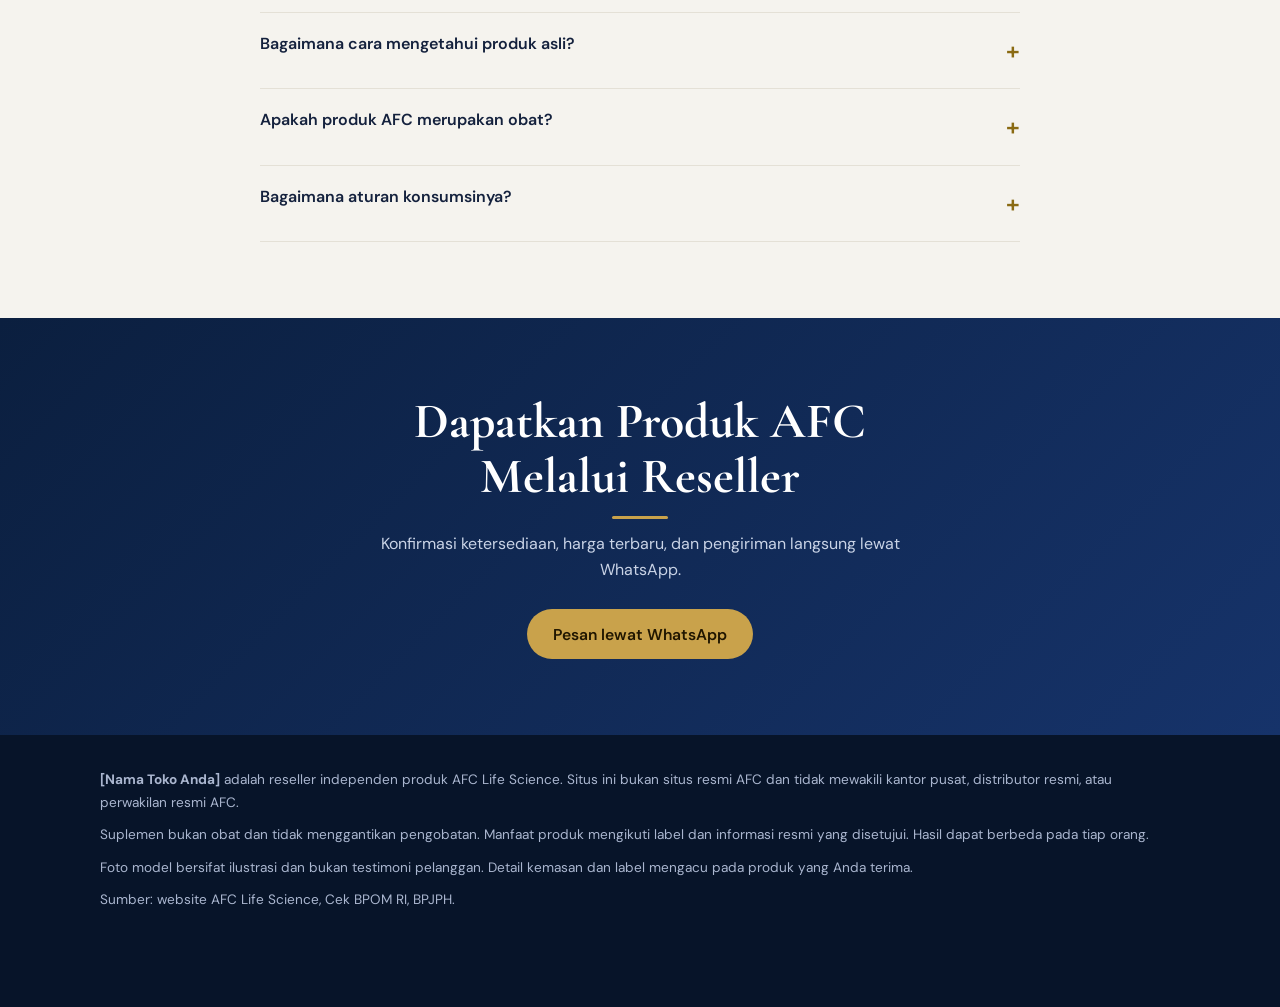
==== commit dfb24868: "Perbarui keterangan foto pelanggan" ====
--- a/index.html
+++ b/index.html
@@ -68,6 +68,13 @@
 <div class="cards" id="cards"></div>
 <p class="small"><span id="pnote"></span> Ketiga produk: <b id="total"></b>.</p>
 <div class="pinfo" id="pinfo"></div>
+</div></section>
+
+<section id="galeri"><div class="wrap">
+<span class="eyebrow">Dokumentasi Kami</span><h2>Produk Nyata, di Tangan Kami</h2>
+<p class="lead">Foto langsung stok kami dan momen bersama pelanggan yang telah menerima produk AFC Life Science. Klik foto untuk memperbesar.</p>
+<div class="gal2" id="gdok"></div>
+<p class="small">Foto bersama pelanggan adalah dokumentasi penerimaan produk, bukan testimoni, dan bukan jaminan hasil penggunaan produk. Hasil dapat berbeda pada tiap orang.</p>
 </div></section>
 
 <section id="kualitas"><div class="wrap">
--- a/assets/css/style.css
+++ b/assets/css/style.css
@@ -179,3 +179,35 @@
 .pinfo th.on{background:var(--gold);color:#201600}
 .pinfo td.on{background:#fbf6e8;font-weight:700;color:var(--gold-d)}
 .nb{display:block;margin-top:4px;font-size:.68rem;letter-spacing:.08em;text-transform:uppercase;font-weight:700}
+
+/* ===== Perbaikan mobile: dialog dan tabel harga ===== */
+dialog{margin:auto;max-width:94vw}
+.x{position:absolute;float:none;margin:0;top:10px;right:10px;z-index:3}
+.pd{padding-top:56px}
+@media(max-width:760px){#dbody{padding:56px 18px 22px}}
+#pdlg.lb{width:auto;background:transparent;overflow:visible;max-height:none}
+#pdlg.lb .zoom{width:auto;height:auto;max-width:94vw;max-height:88vh;margin:auto;border-radius:16px;object-fit:contain}
+#pdlg.lb::backdrop{background:#000000b3}
+.ptb{border:1px solid var(--line);border-radius:16px;overflow:hidden}
+.pr0{display:grid;grid-template-columns:.9fr 1.1fr 1.1fr;border-bottom:1px solid var(--line)}
+.pr0:last-child{border-bottom:0}
+.pr0>*{padding:12px 8px;display:flex;flex-direction:column;justify-content:center;min-width:0;font-size:.88rem;font-style:normal}
+.pr0 b{font-size:.9rem}
+.pr0 small{font-size:.68rem;font-weight:400;opacity:.85}
+.pr0.h{background:var(--navy);color:#fff;font-weight:600}
+.pr0.h .on{background:var(--gold);color:#201600}
+.pr0 .on{background:#fbf6e8;color:var(--gold-d);font-weight:700}
+.pr0.h .on{background:var(--gold);color:#201600}
+.nb{display:block;margin-top:3px;font-size:.6rem;letter-spacing:.06em;text-transform:uppercase;font-weight:700}
+@media(min-width:600px){.pr0>*{padding:14px 16px;font-size:.98rem}.pr0 b{font-size:1rem}}
+@media(max-width:600px){.pinfo{padding:18px}.pinfo h3{font-size:1.7rem}}
+
+/* ===== Galeri dokumentasi ===== */
+.gal2{column-count:2;column-gap:10px;margin:28px 0 12px}
+@media(min-width:900px){.gal2{column-count:3;column-gap:14px}}
+.gi{break-inside:avoid;margin:0 0 10px;border-radius:18px;overflow:hidden}
+@media(min-width:900px){.gi{margin-bottom:14px}}
+.gi button{display:block;width:100%;padding:0;border:0;background:var(--navy);cursor:zoom-in;position:relative;overflow:hidden}
+.gi img{width:100%;height:auto;transition:transform .6s}
+.gi button:hover img{transform:scale(1.04)}
+.gi .cap{position:absolute;left:0;right:0;bottom:0;padding:28px 12px 10px;color:#fff;font-size:.8rem;line-height:1.35;text-align:left;background:linear-gradient(transparent,#0b1f3fe6)}
